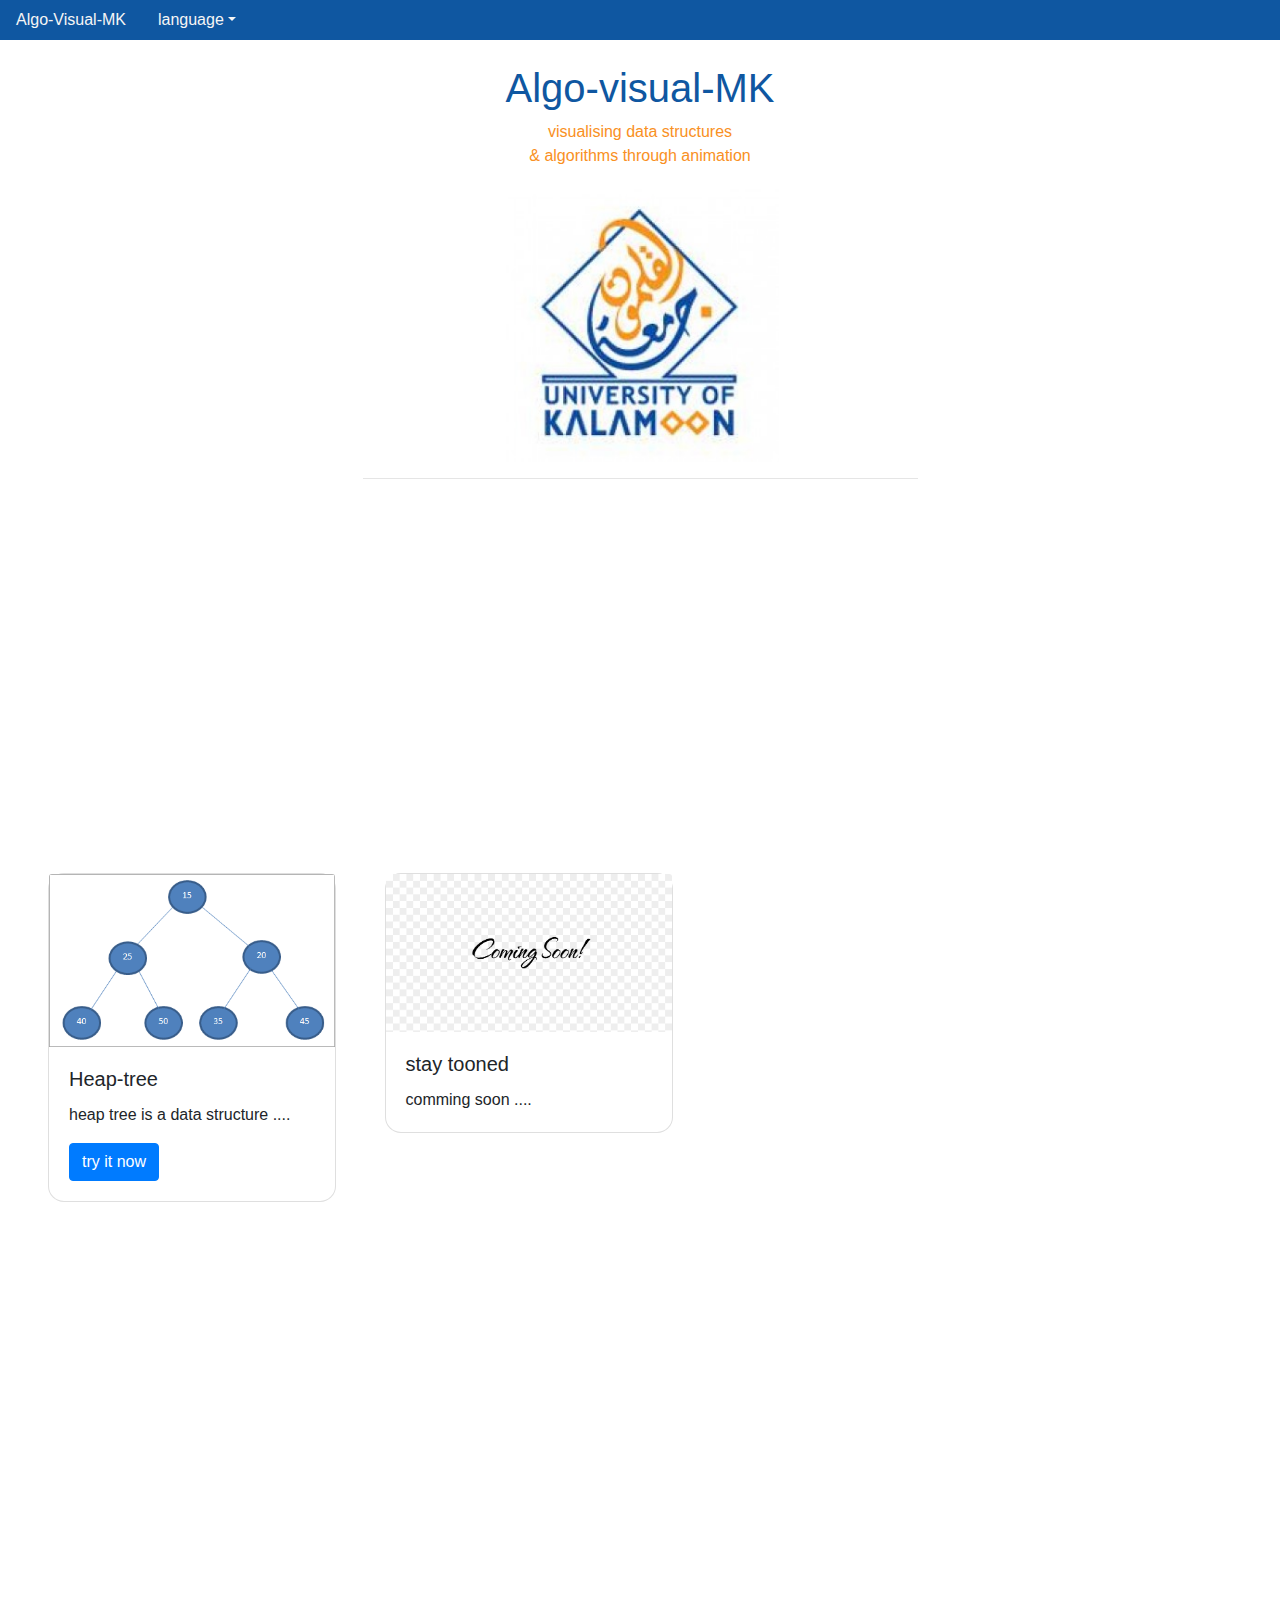
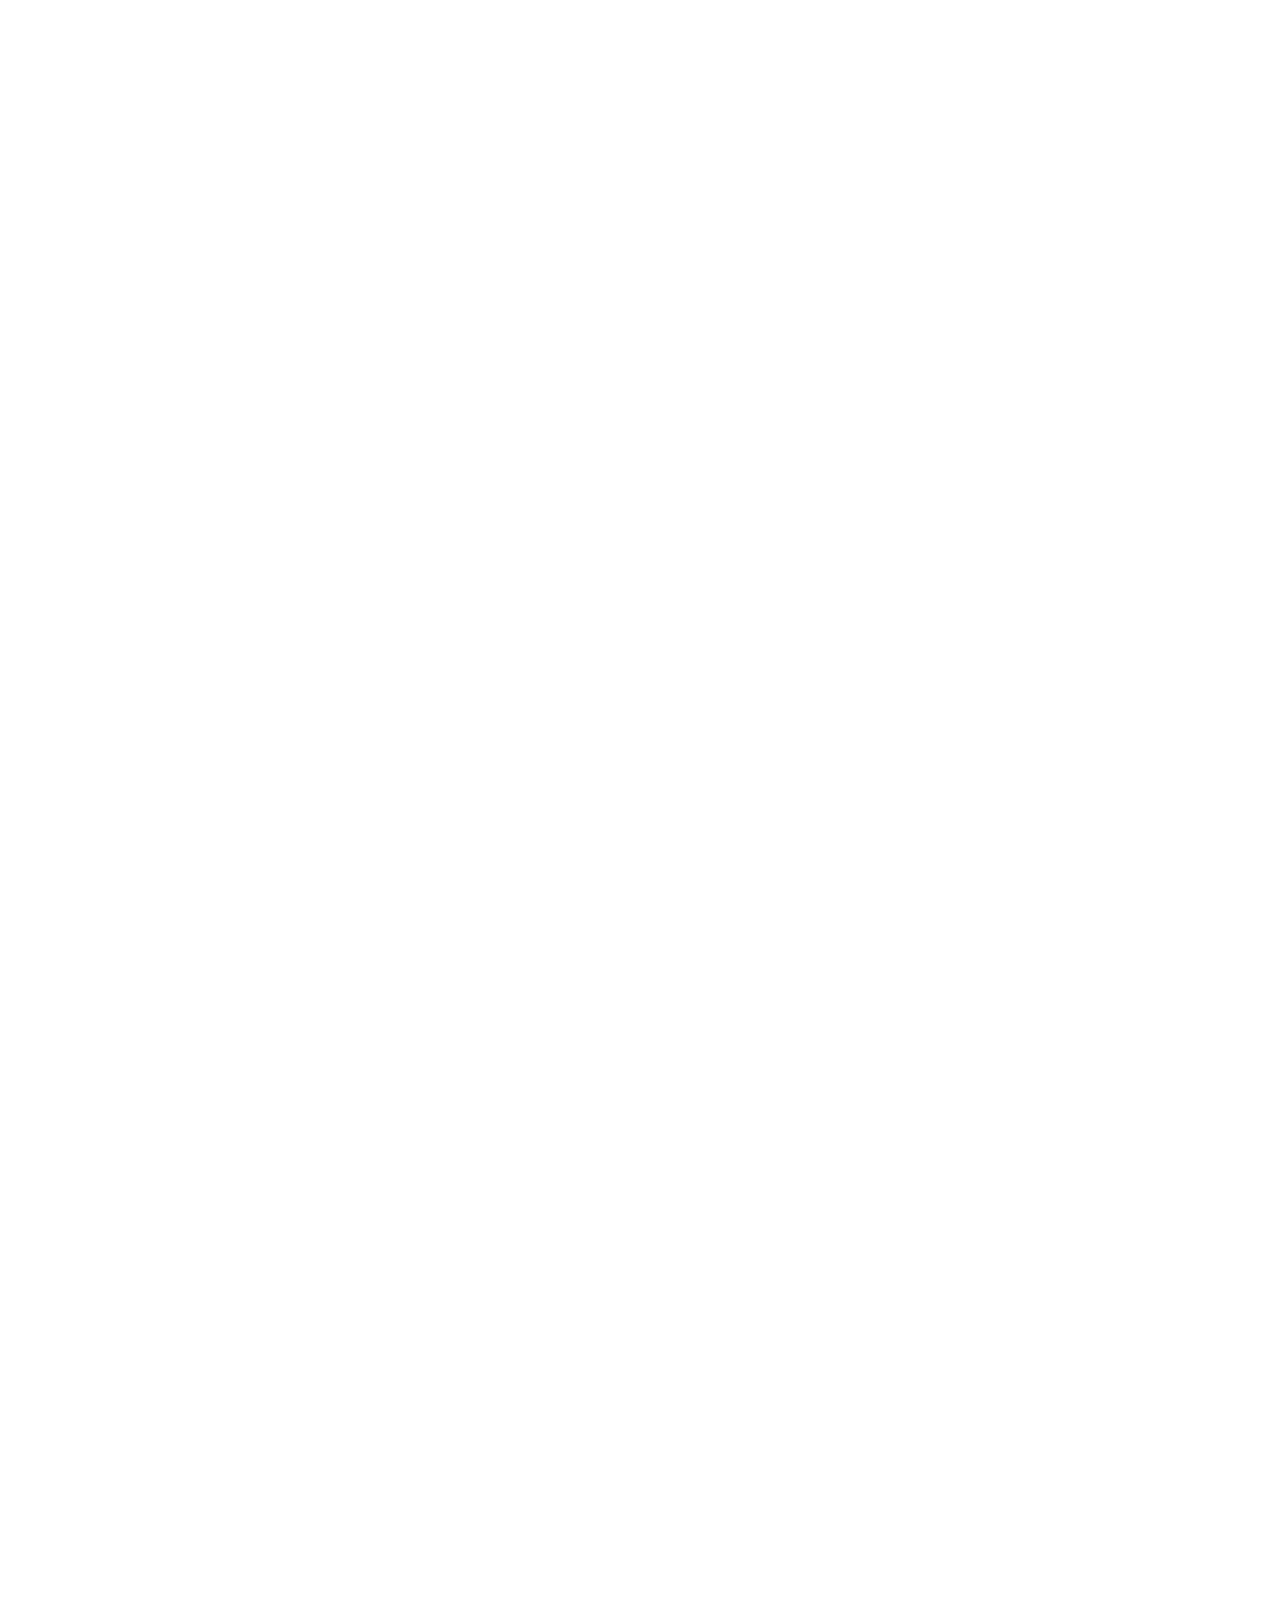
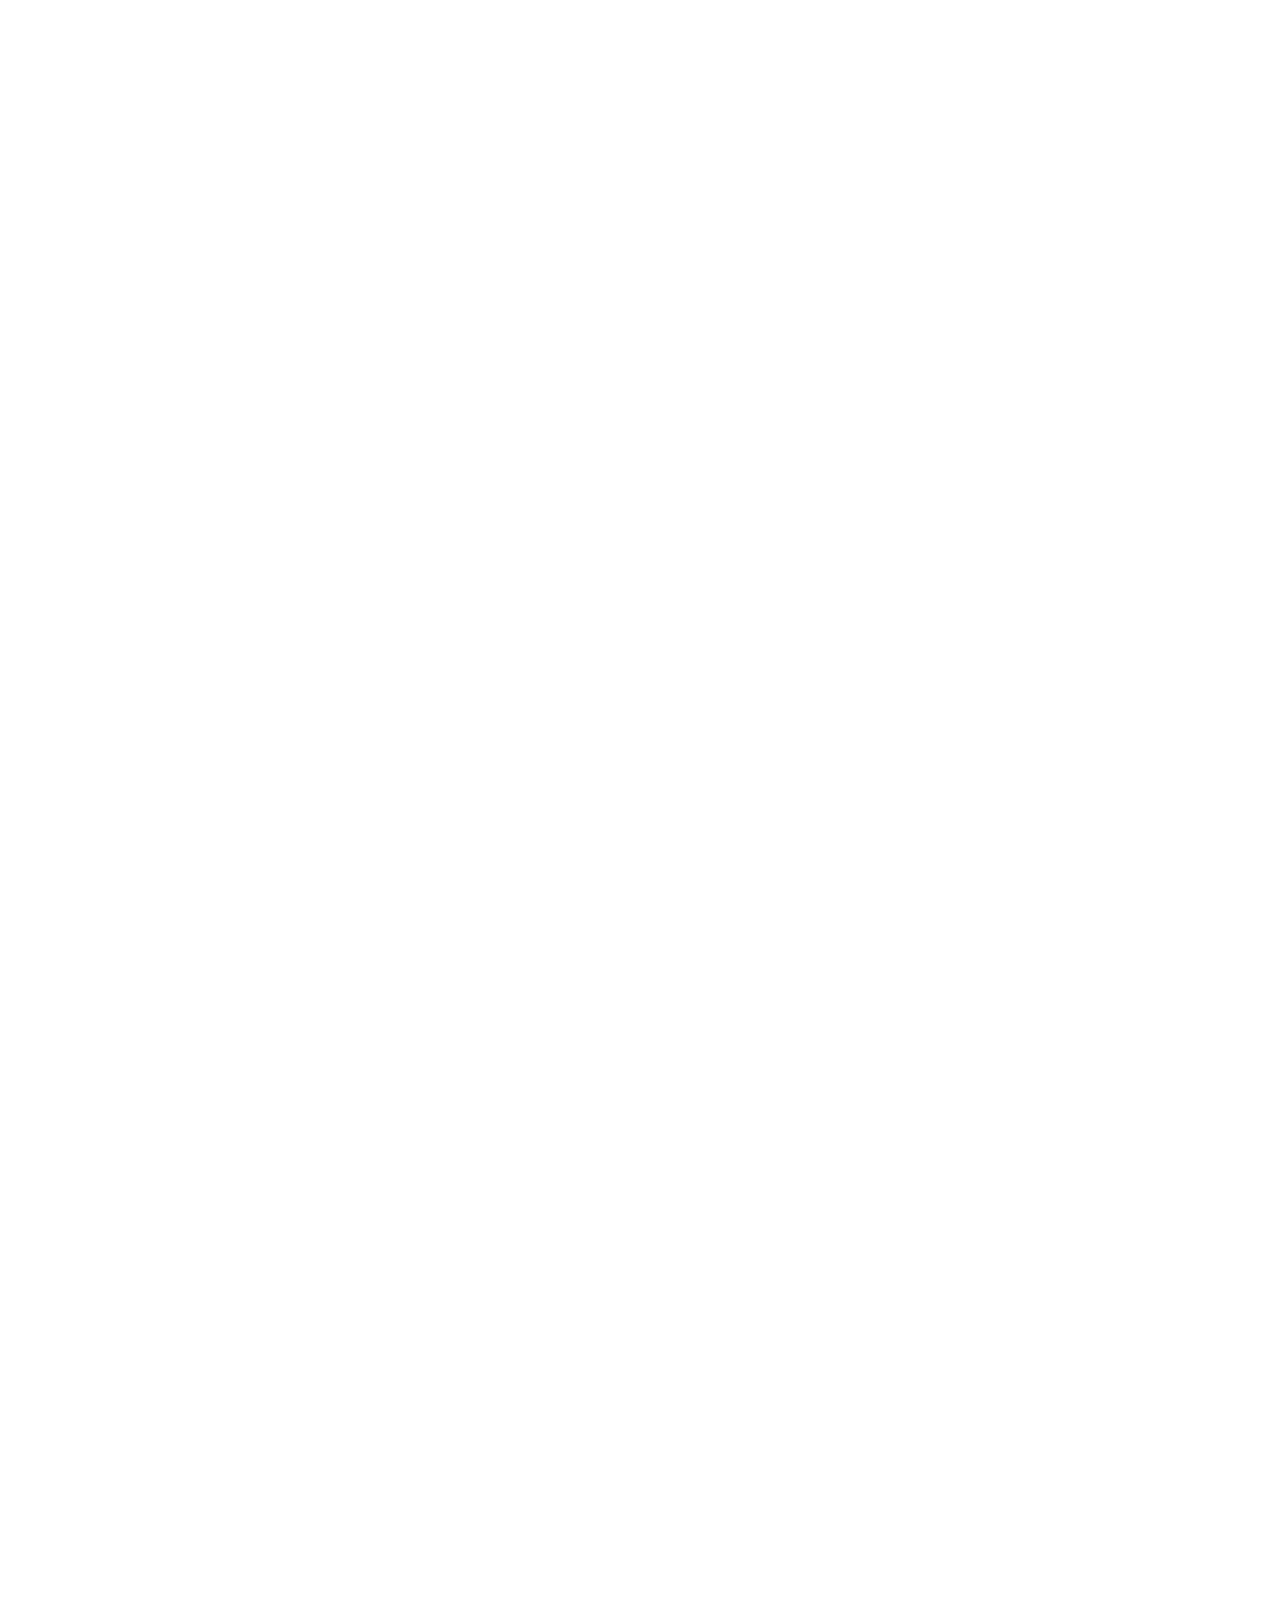
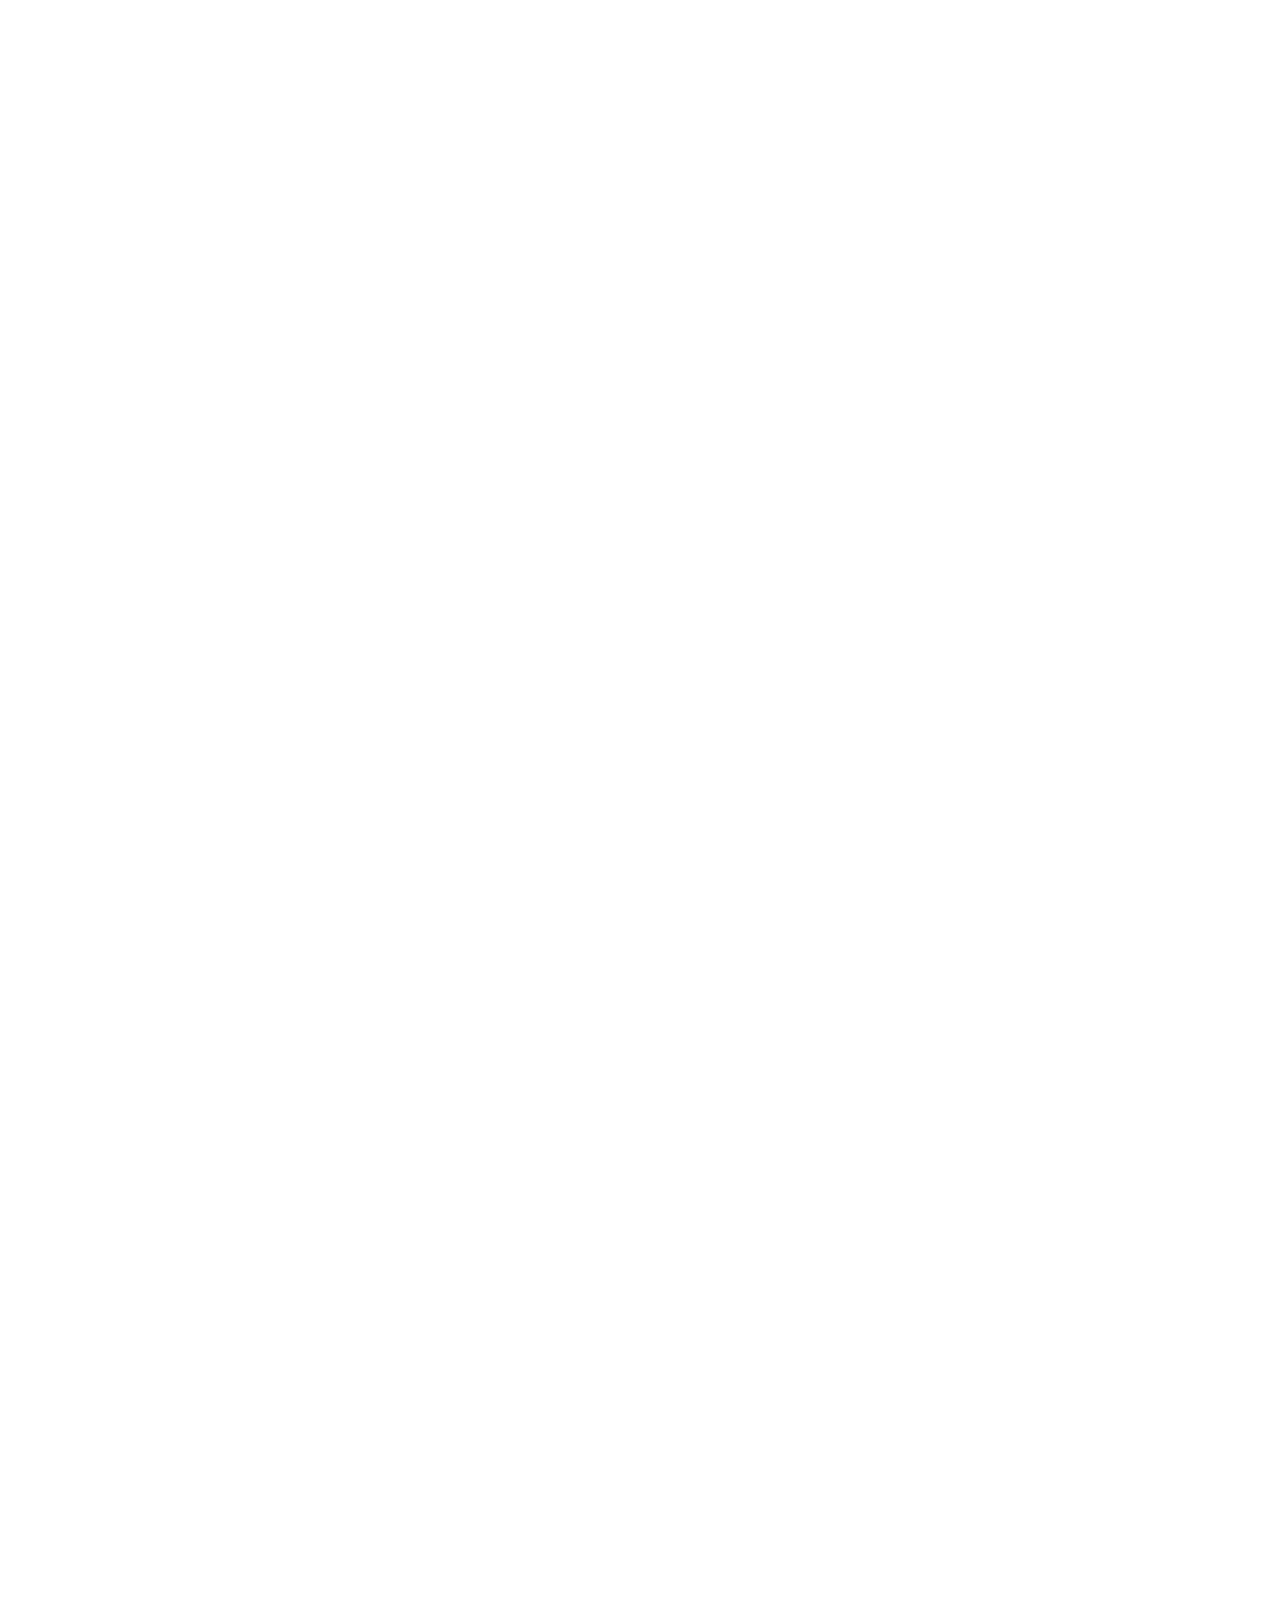
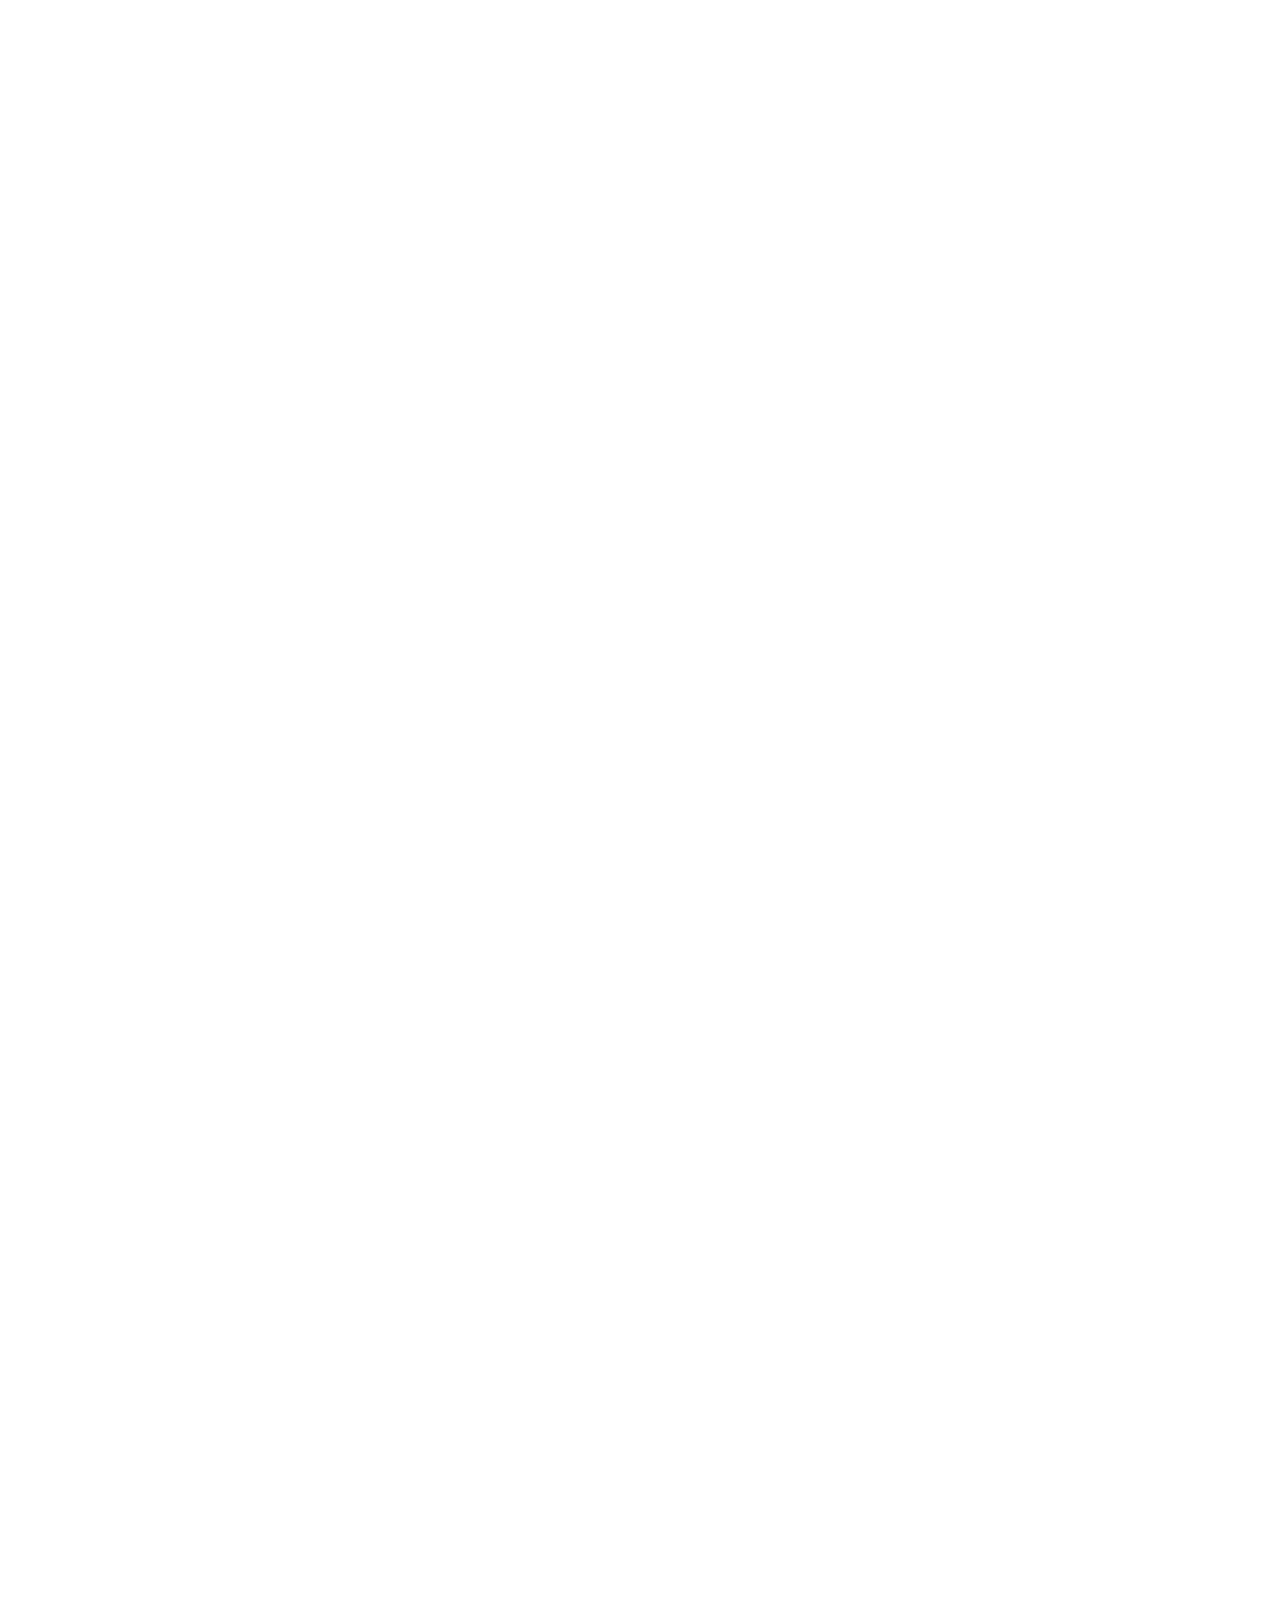
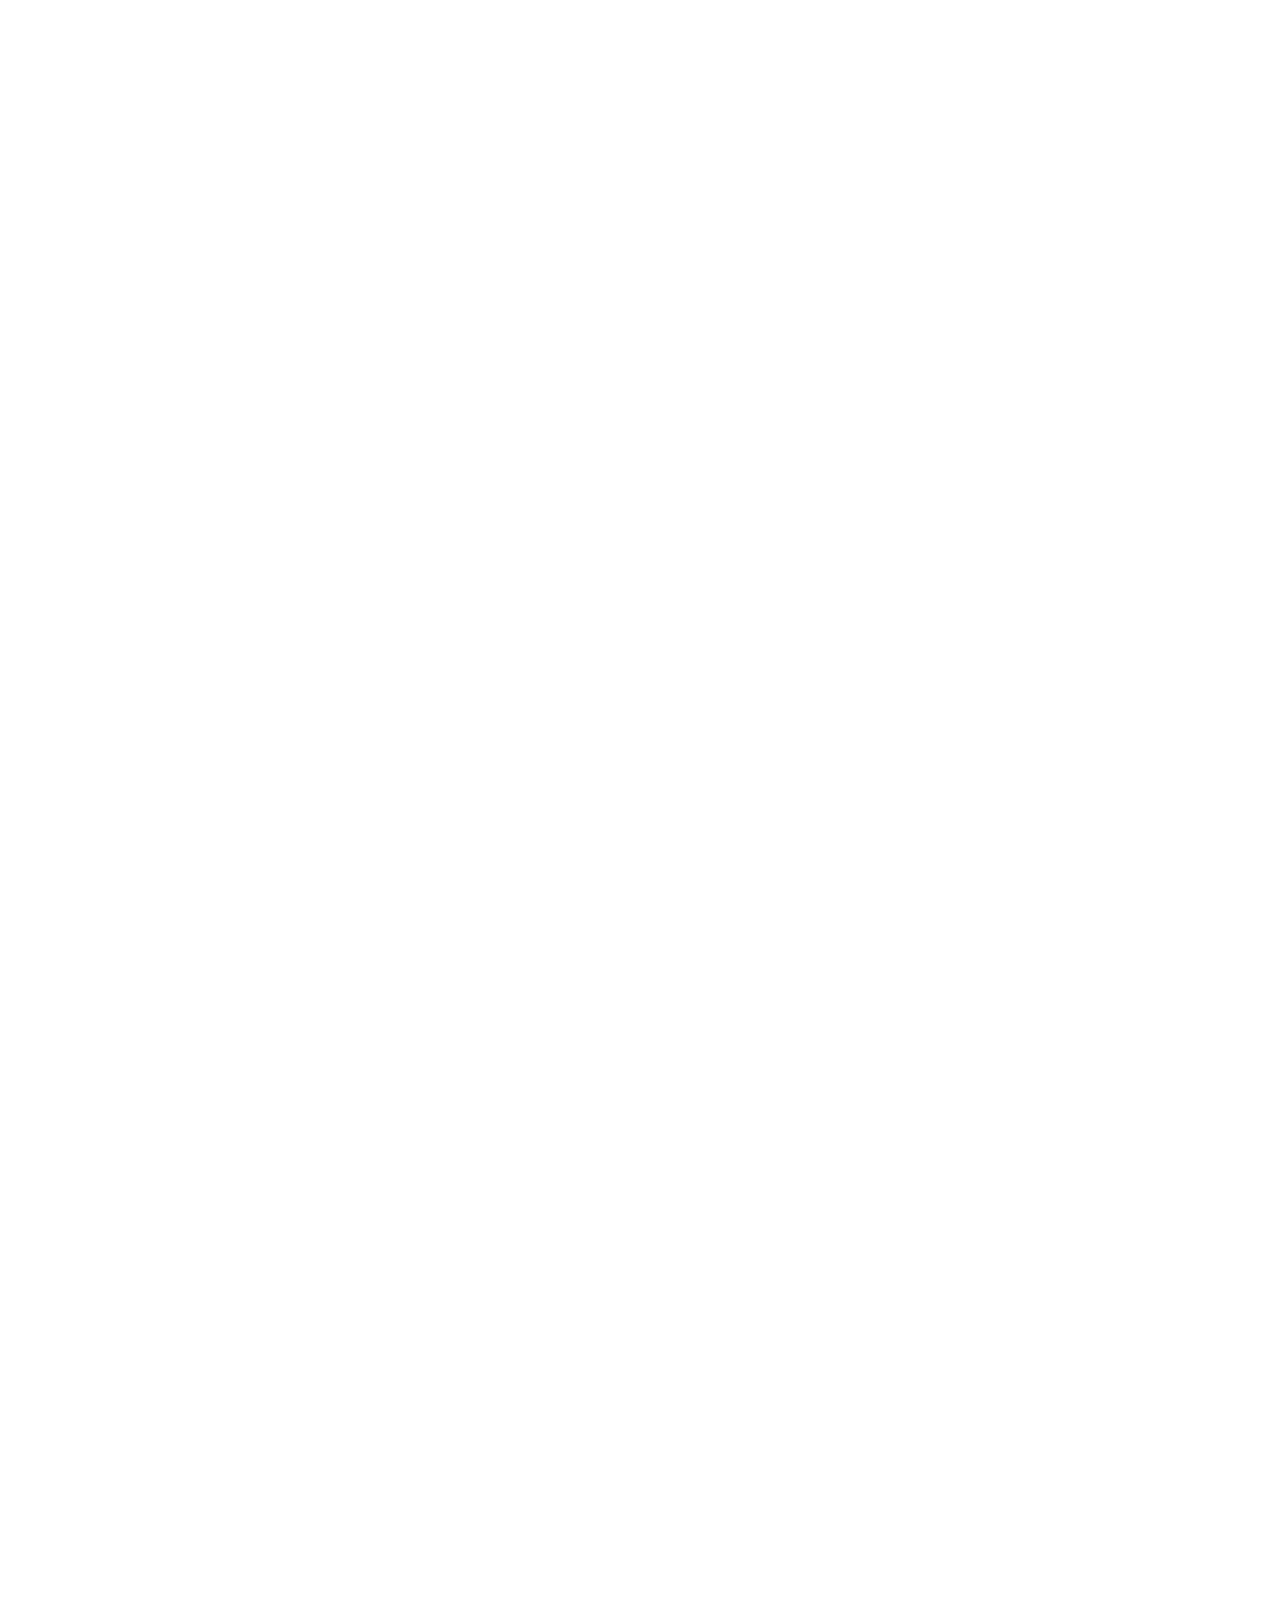
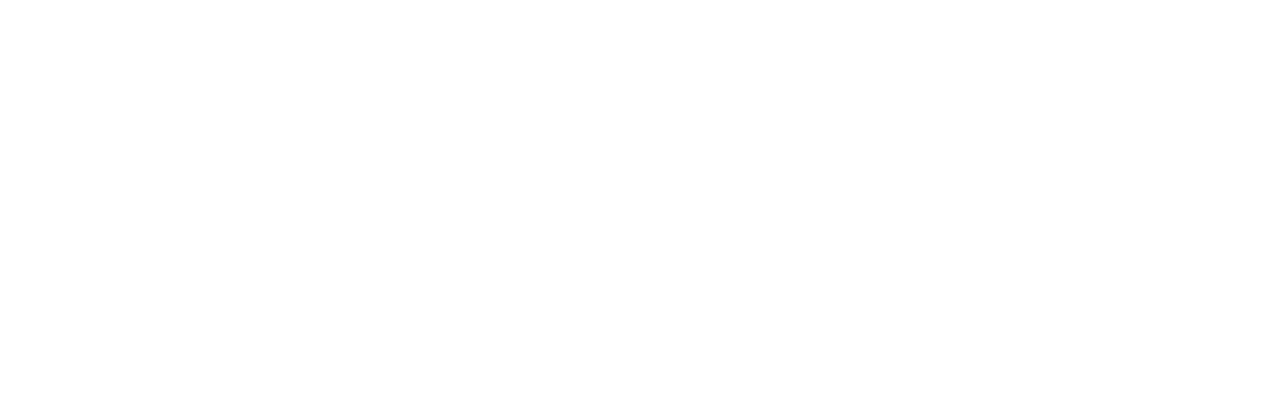
==== home-page.htm @ 386456e3 "home page with bootstrap." ====
<!DOCTYPE html>
<html lang="en">
    <head>
        <meta charset="UTF-8">
        <meta http-equiv="X-UA-Compatible" content="IE=edge">
        <meta name="viewport" content="width=device-width, initial-scale=1.0">
        <title>Document</title>
        <link rel="stylesheet" href="css/bootstrap.min.css" />
        <link rel="stylesheet" href="css/all.min.css" />
        <link rel="stylesheet" href="css/home-page.css" />
        <!--<script src="src/js/all.min.js"></script>
        <script src="src/js/bootstrap.bundle.min.js"></script>
        <script src="src/js/bootstrap.bundle.min.js.map"></script>-->
    </head>
    <body>
        <nav>
            <ul class="nav nav-pills">
                <li class="nav-item">
                    <a class="nav-link " aria-current="page"
                        href="home-page.htm">Algo-Visual-MK</a>
                </li>
                <li class="nav-item dropdown">
                    <a class="nav-link dropdown-toggle"
                        data-bs-toggle="dropdown"
                        href="#" role="button" aria-expanded="false">language</a>
                    <ul class="dropdown-menu">
                        <li><a class="dropdown-item" href="#">English</a></li>
                        <li><a class="dropdown-item" href="#">Arabic</a></li>
                    </ul>
                </li>

            </ul>
        </nav>
        <div class="head text-center mt-4 mb-2">
            <div class="container ">
                <h1 class="title ">
                    Algo-visual-MK
                </h1>
                <p>
                    visualising data structures<br>
                    & algorithms through animation
                </p>
                <img class="w-25"
                    src="assets/img/University_of_Kalamoon_logo.jpg"
                    alt="University of kalamoon logo">
                <hr class="w-50 ">
                <iframe width="560" height="315"
                    src="https://www.youtube.com/embed/Hkqwf9J_qJM"
                    title="YouTube video player" frameborder="0"
                    allow="accelerometer; autoplay; clipboard-write;
                    encrypted-media; gyroscope; picture-in-picture"
                    allowfullscreen></iframe>
            </div>
        </div>
        <div class="container-body p-5">
            <div class="row">
                <div class="col-3">
                    <div class="card card-1" style="width: 18rem;">
                        <img src="assets/img/heap-binary-tree.png"
                            class="card-img-top"
                            alt="heap-binary-tree">
                        <div class="card-body">
                            <h5 class="card-title">Heap-tree</h5>
                            <p class="card-text">heap tree is a data structure
                                ....</p>
                            <a href="index.htm" class="btn btn-primary">try it
                                now </a>
                        </div>
                    </div>
                </div>
                <div class="col-3 pl-5">
                    <div class="card card-1" style="width: 18rem;">
                        <img src="assets/img/coming-soon.png"
                            class="card-img-top"
                            alt="heap-binary-tree">
                        <div class="card-body">
                            <h5 class="card-title">stay tooned</h5>
                            <p class="card-text">comming soon
                                ....</p>
                        </div>
                    </div>
                </div>
            </div>
        </div>
    </body>
    <footer></footer>
</html>
---- css/home-page.css ----
body {

    height: 10000px;

}

nav {
    background-color: #0f57a1;
}

nav a {
    color: whitesmoke;
}

/*start head*/
.container {}

.container .title {
    color: #0f57a1;
}

.container p {
    color: #f99023;
}

.container hr {
    color: #0f57a1;
}

/*end head*/
.container-body {
    height: 300px;
    bottom: auto;
}

.card-1 {
    border-radius: 1rem;
}
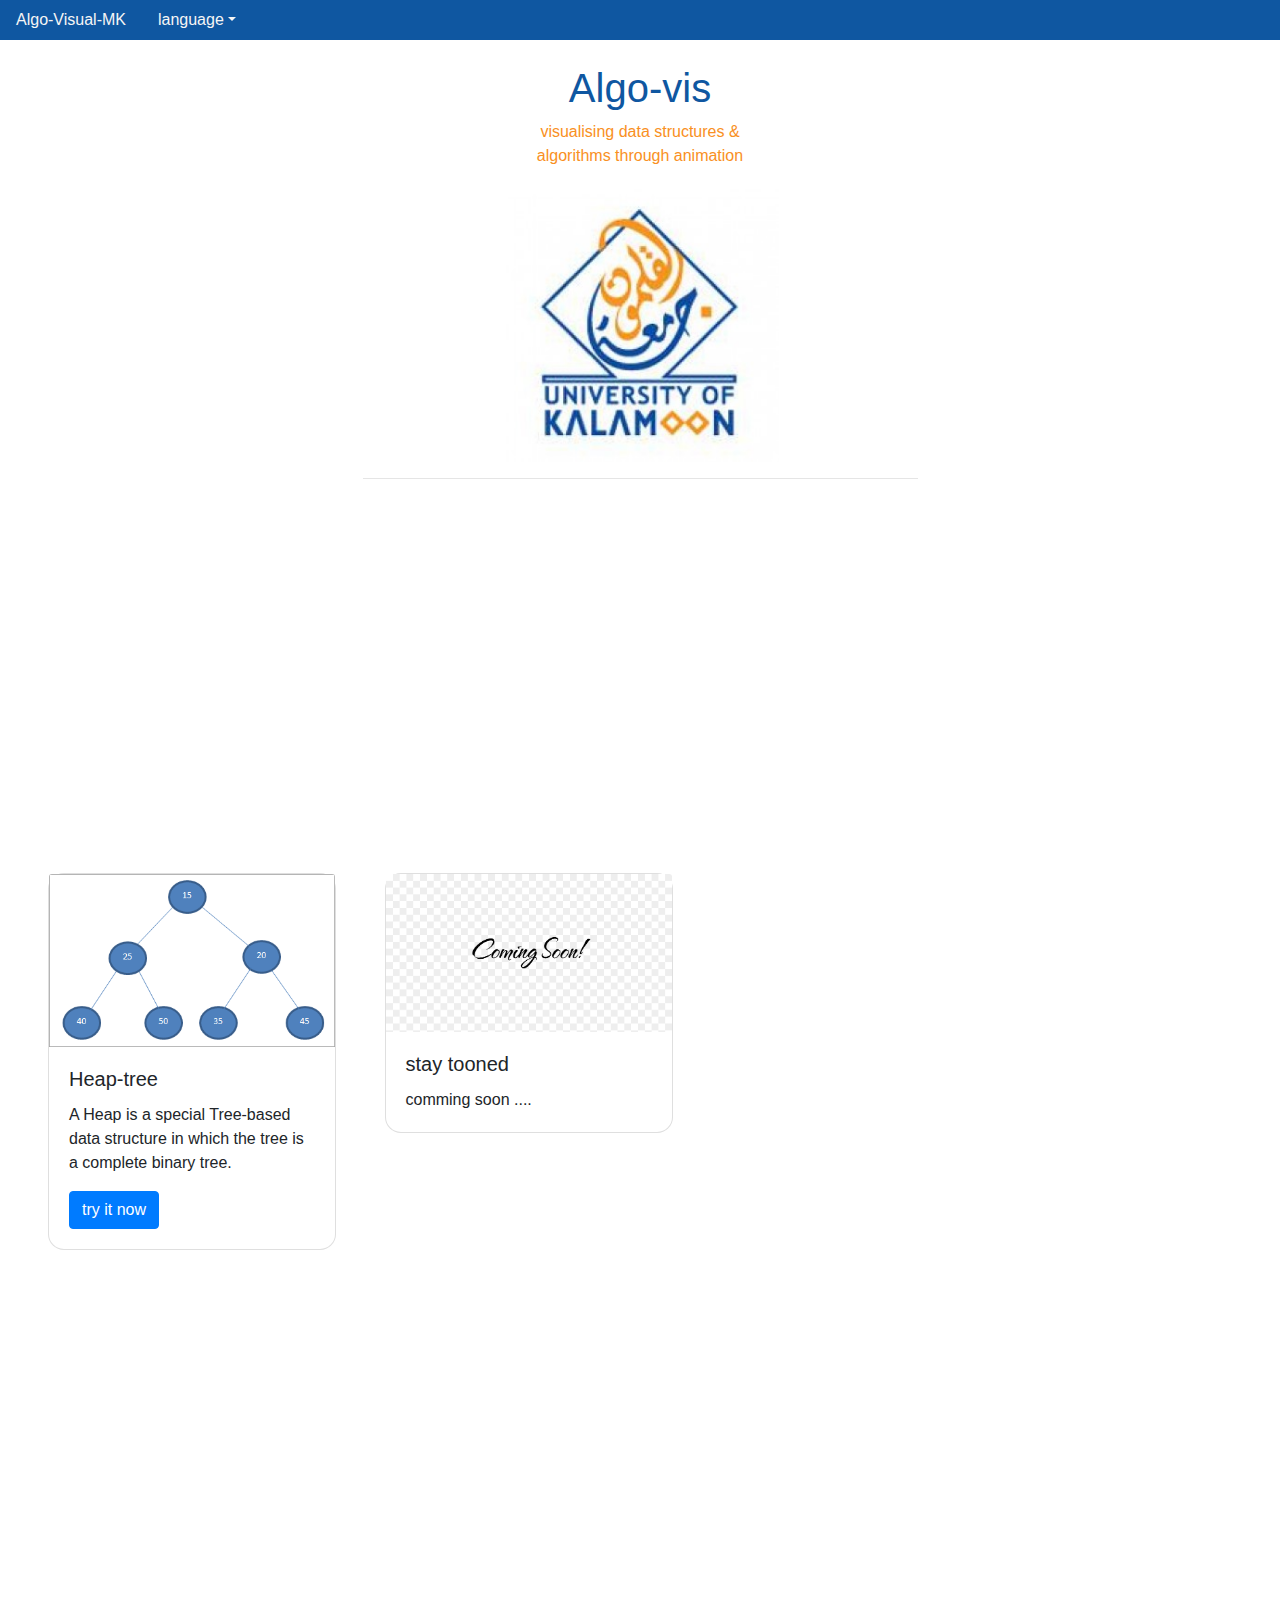
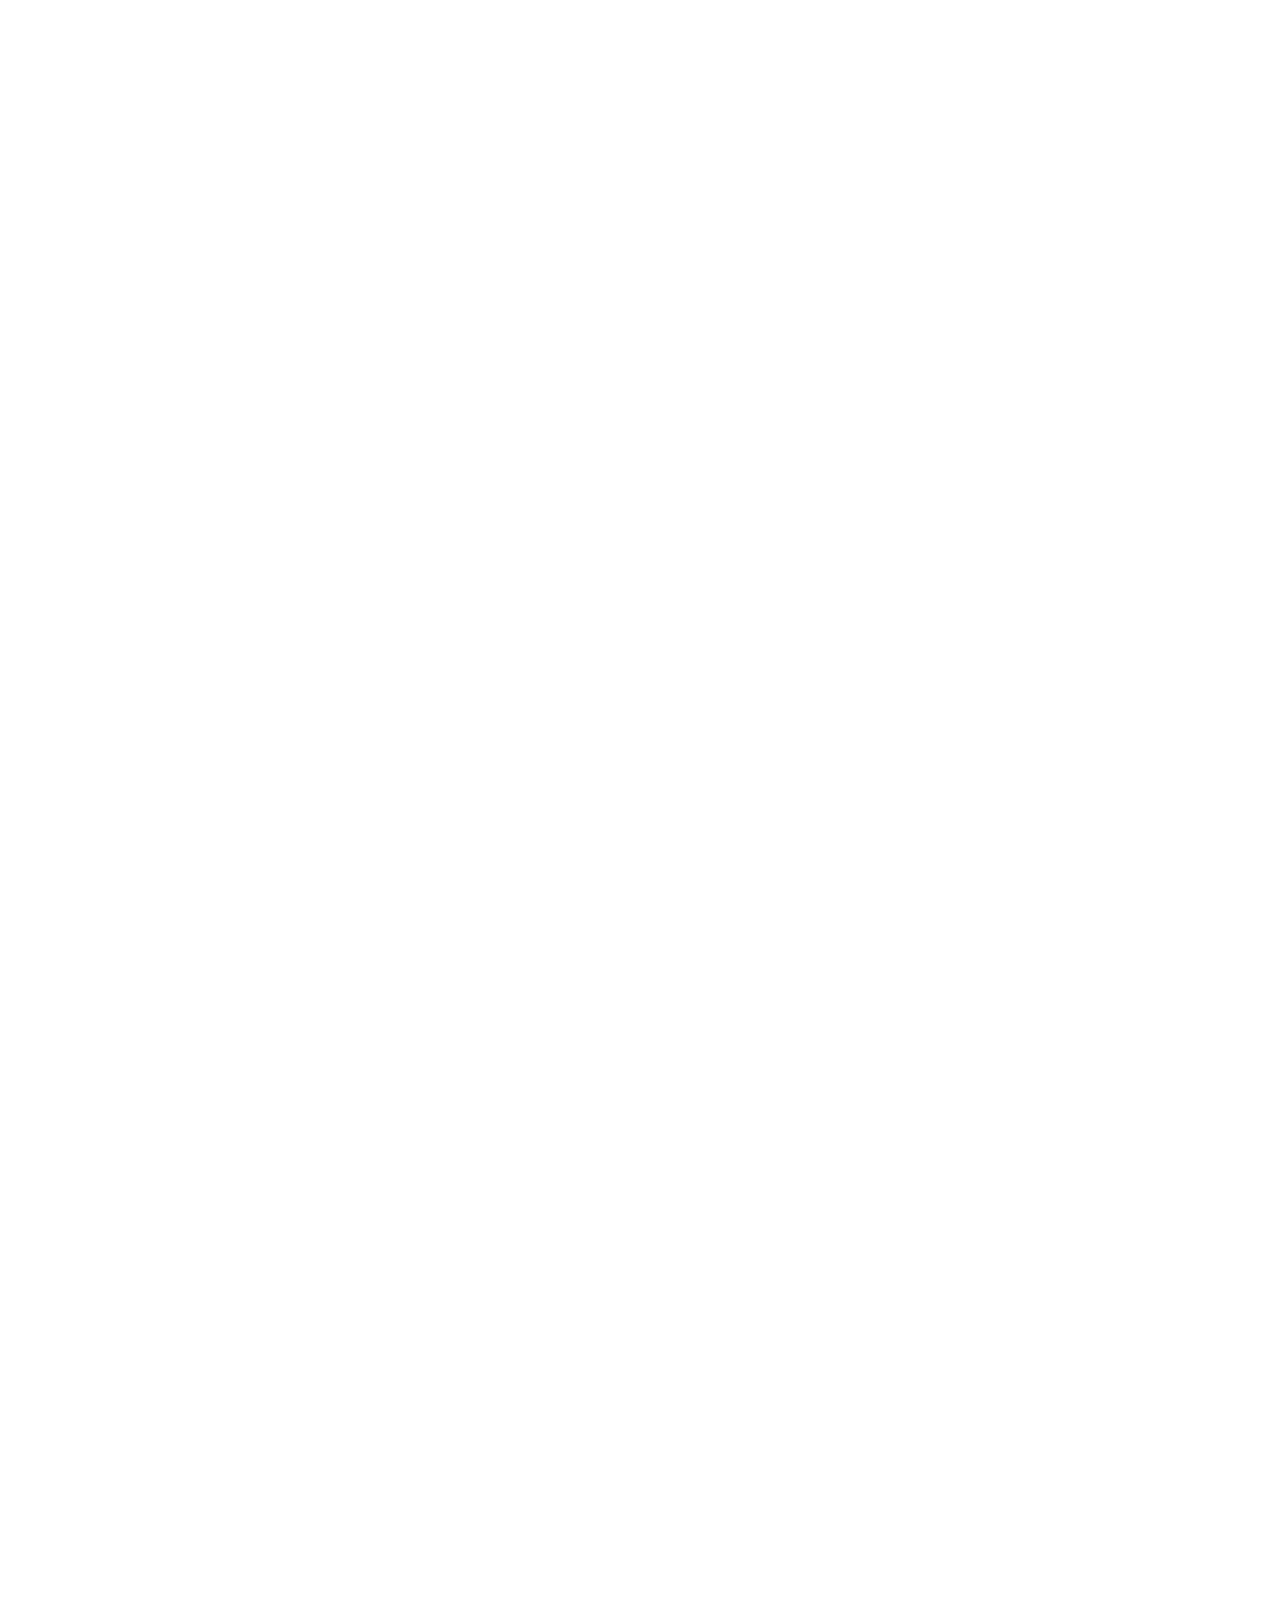
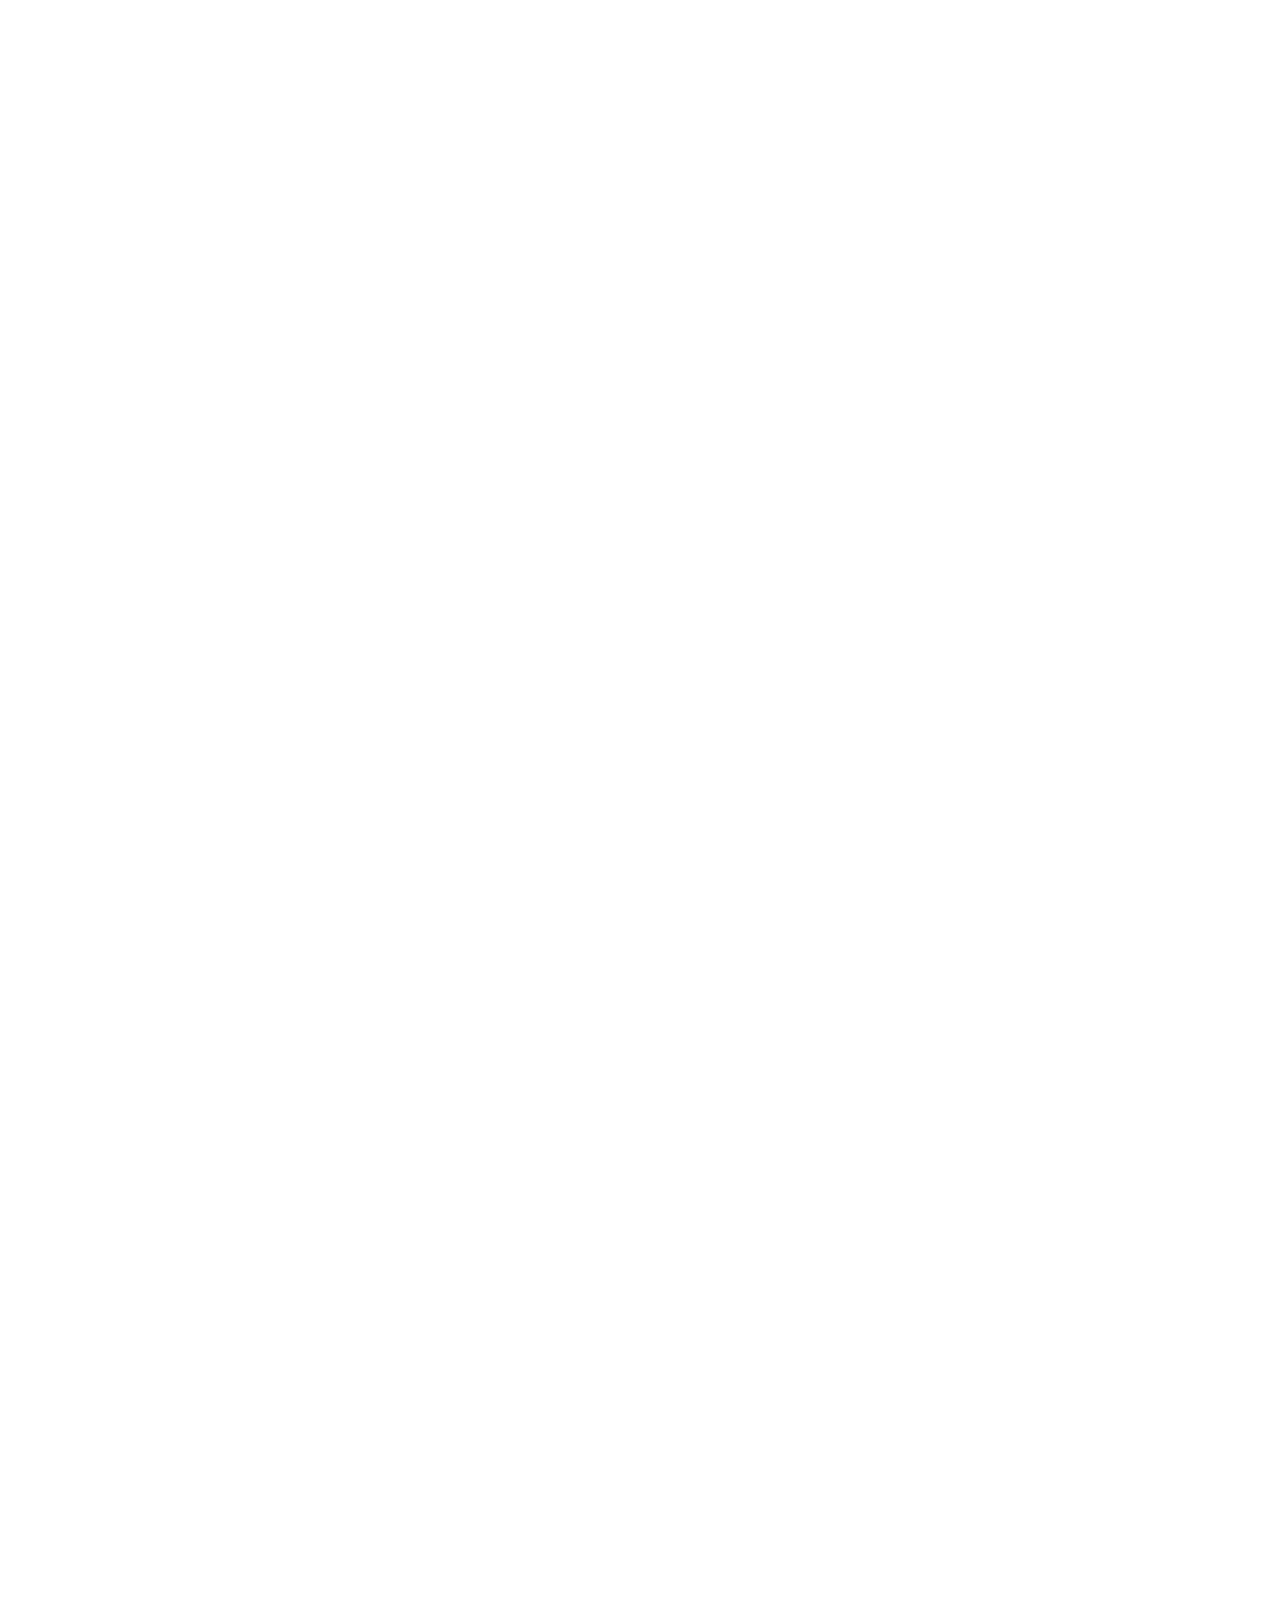
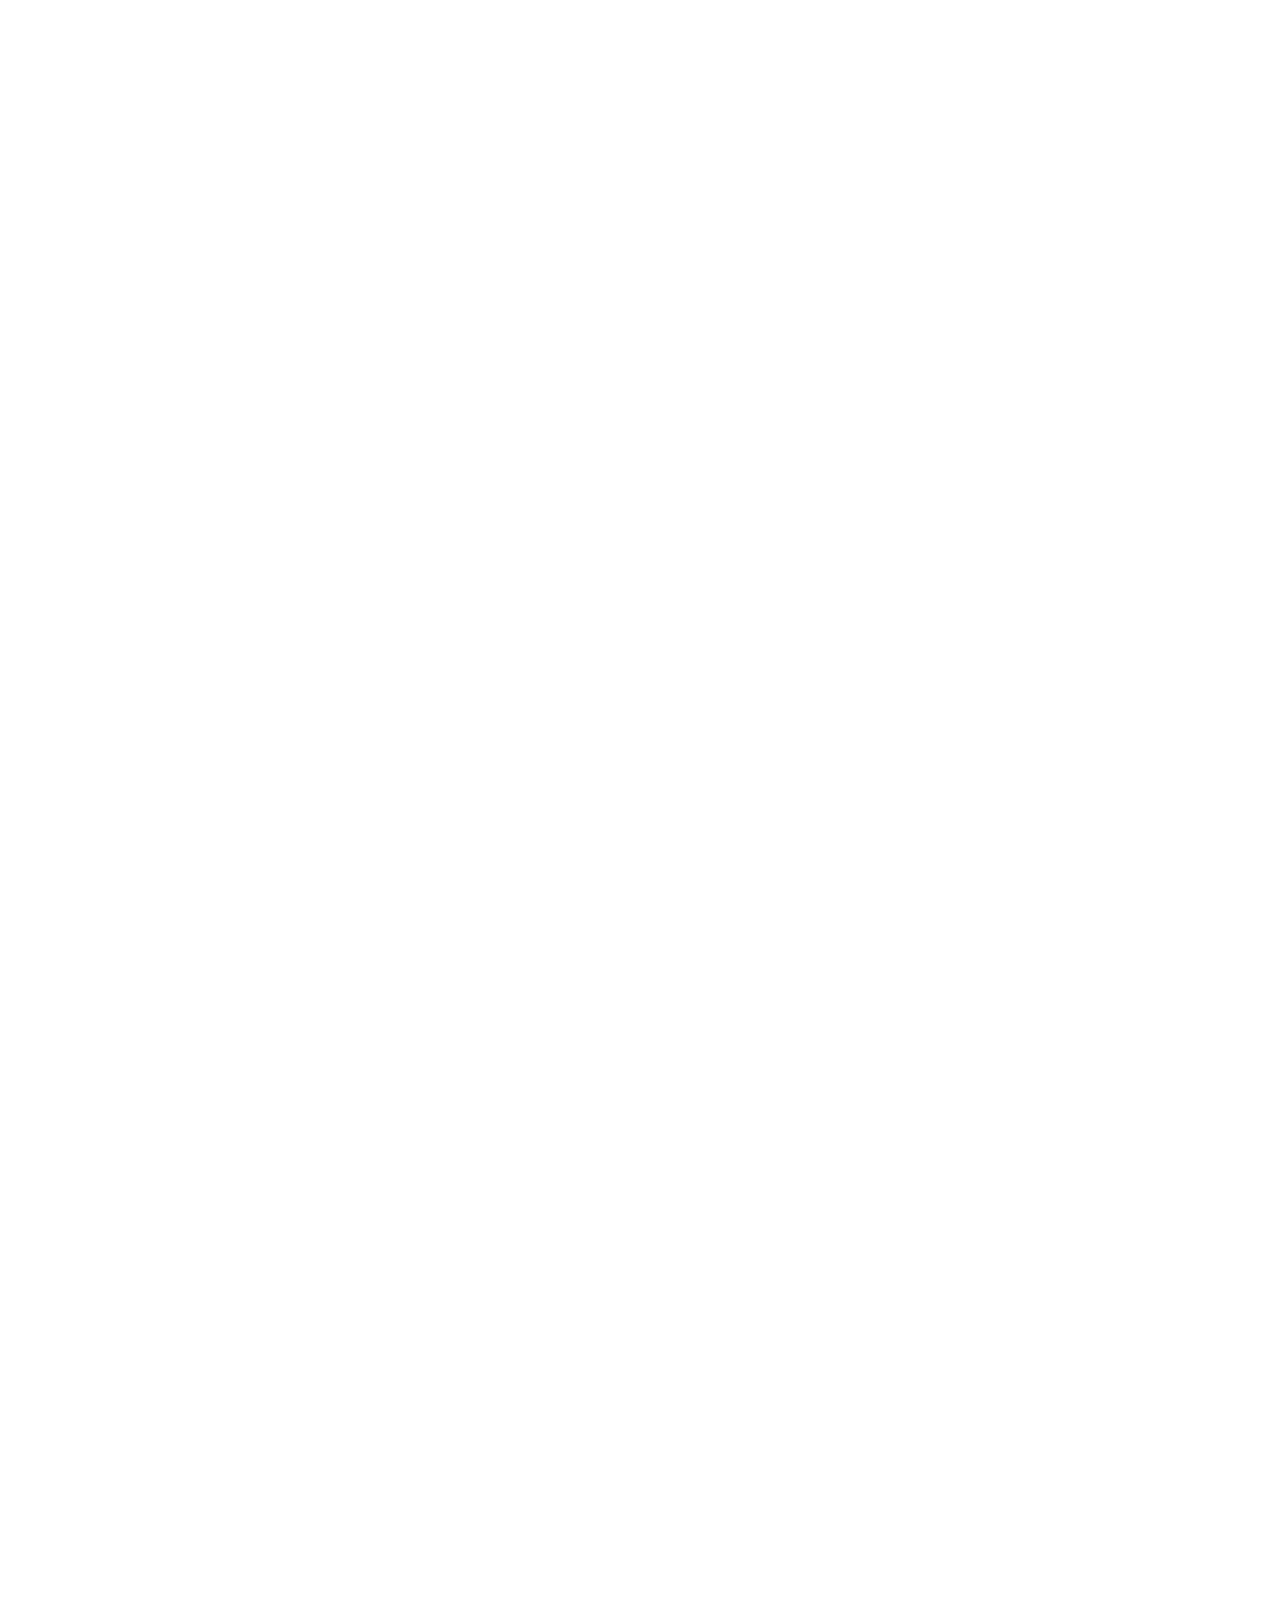
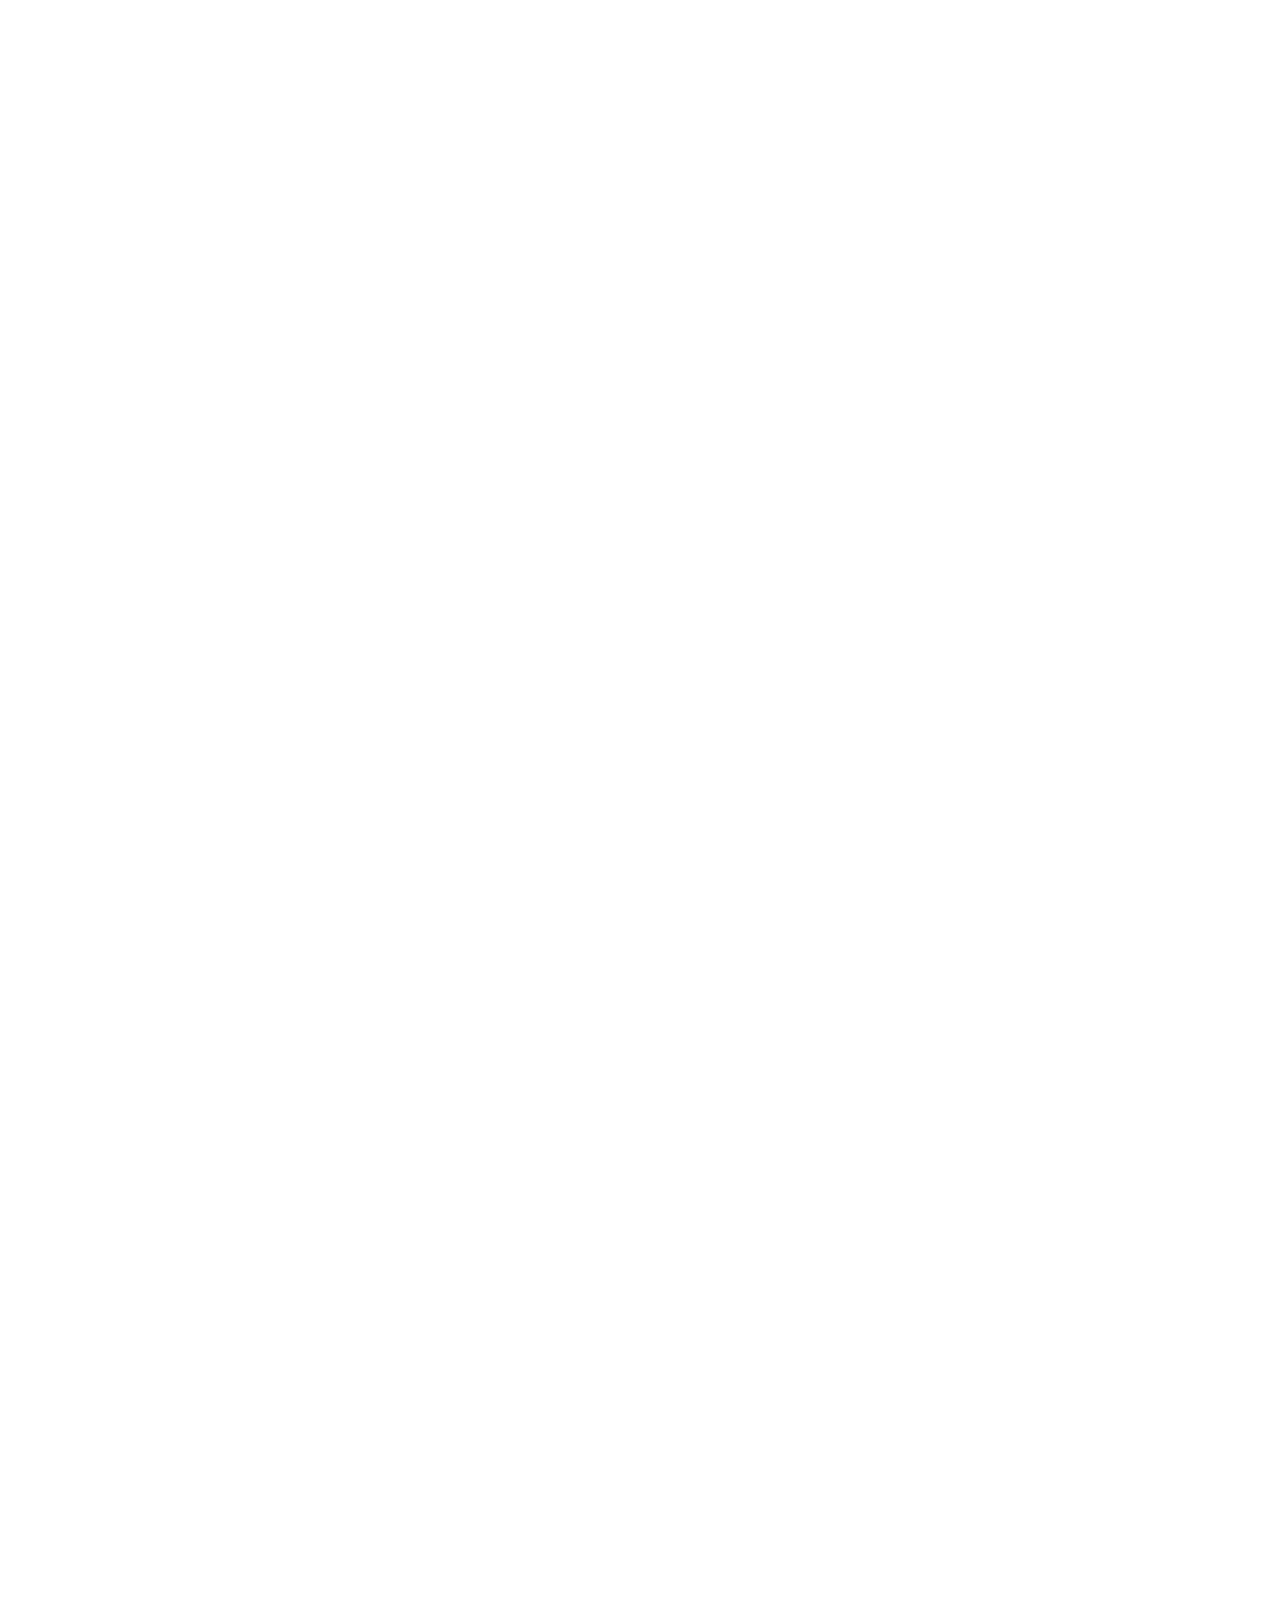
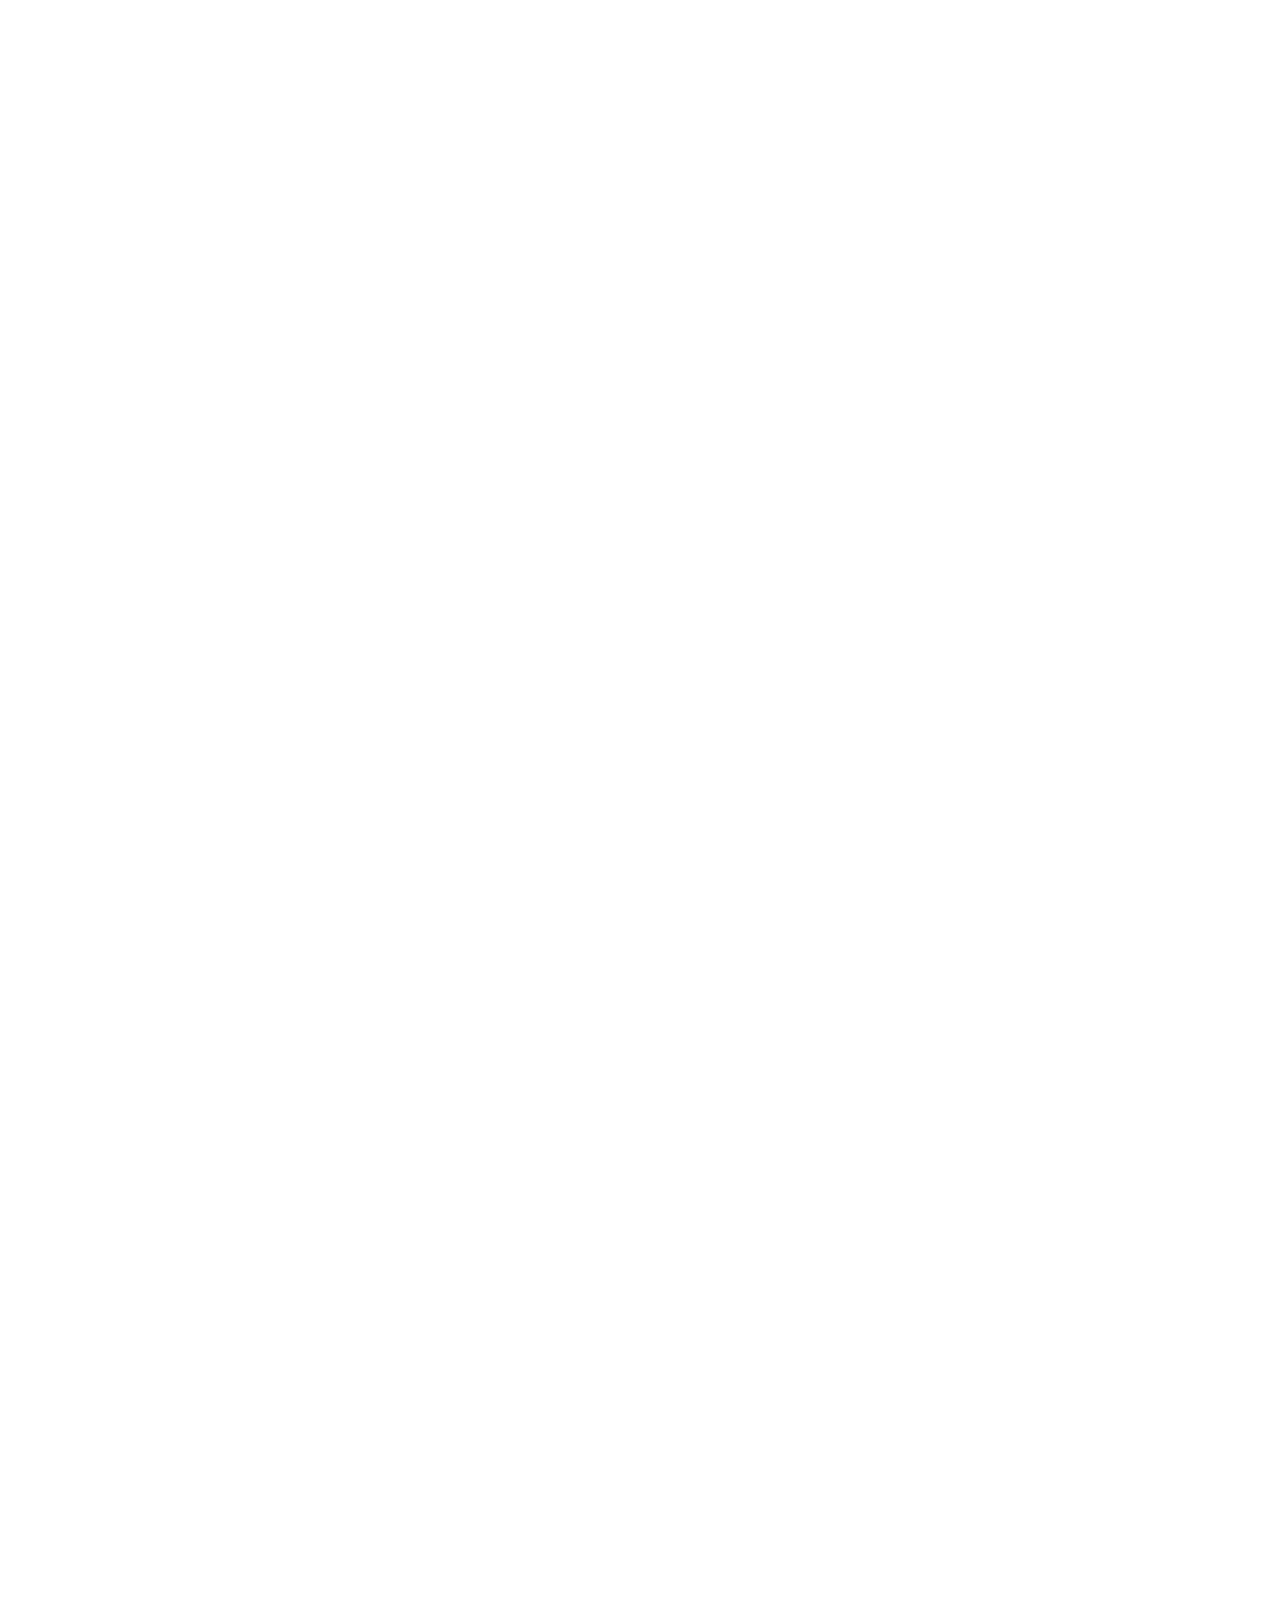
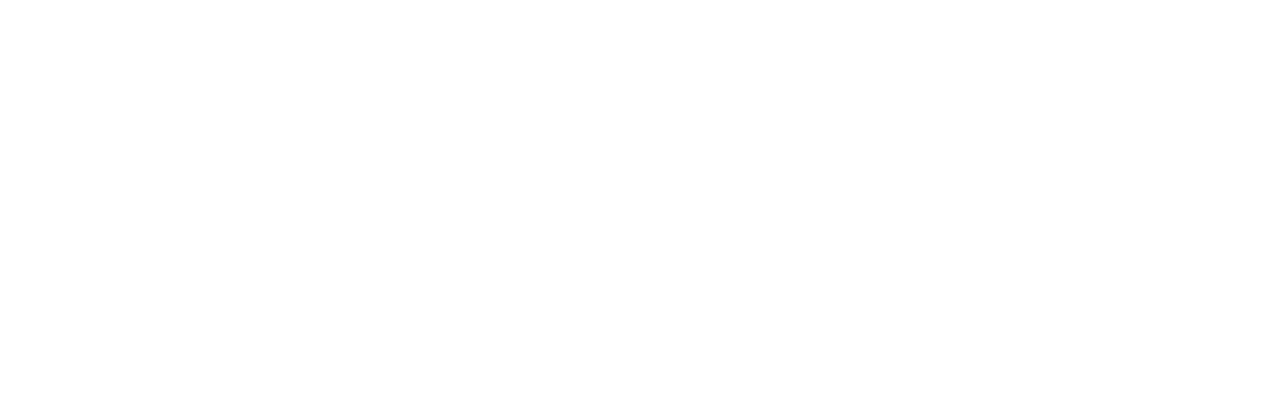
==== commit ccb2544a: "reclean the code and add the max heap." ====
--- a/home-page.htm
+++ b/home-page.htm
@@ -34,11 +34,11 @@
         <div class="head text-center mt-4 mb-2">
             <div class="container ">
                 <h1 class="title ">
-                    Algo-visual-MK
+                    Algo-vis
                 </h1>
                 <p>
-                    visualising data structures<br>
-                    & algorithms through animation
+                    visualising data structures
+                    &<br> algorithms through animation
                 </p>
                 <img class="w-25"
                     src="assets/img/University_of_Kalamoon_logo.jpg"
@@ -53,6 +53,7 @@
             </div>
         </div>
         <div class="container-body p-5">
+
             <div class="row">
                 <div class="col-3">
                     <div class="card card-1" style="width: 18rem;">
@@ -61,8 +62,10 @@
                             alt="heap-binary-tree">
                         <div class="card-body">
                             <h5 class="card-title">Heap-tree</h5>
-                            <p class="card-text">heap tree is a data structure
-                                ....</p>
+                            <p class="card-text">A Heap is a special Tree-based
+                                data structure in
+                                which the tree
+                                is a complete binary tree.</p>
                             <a href="index.htm" class="btn btn-primary">try it
                                 now </a>
                         </div>
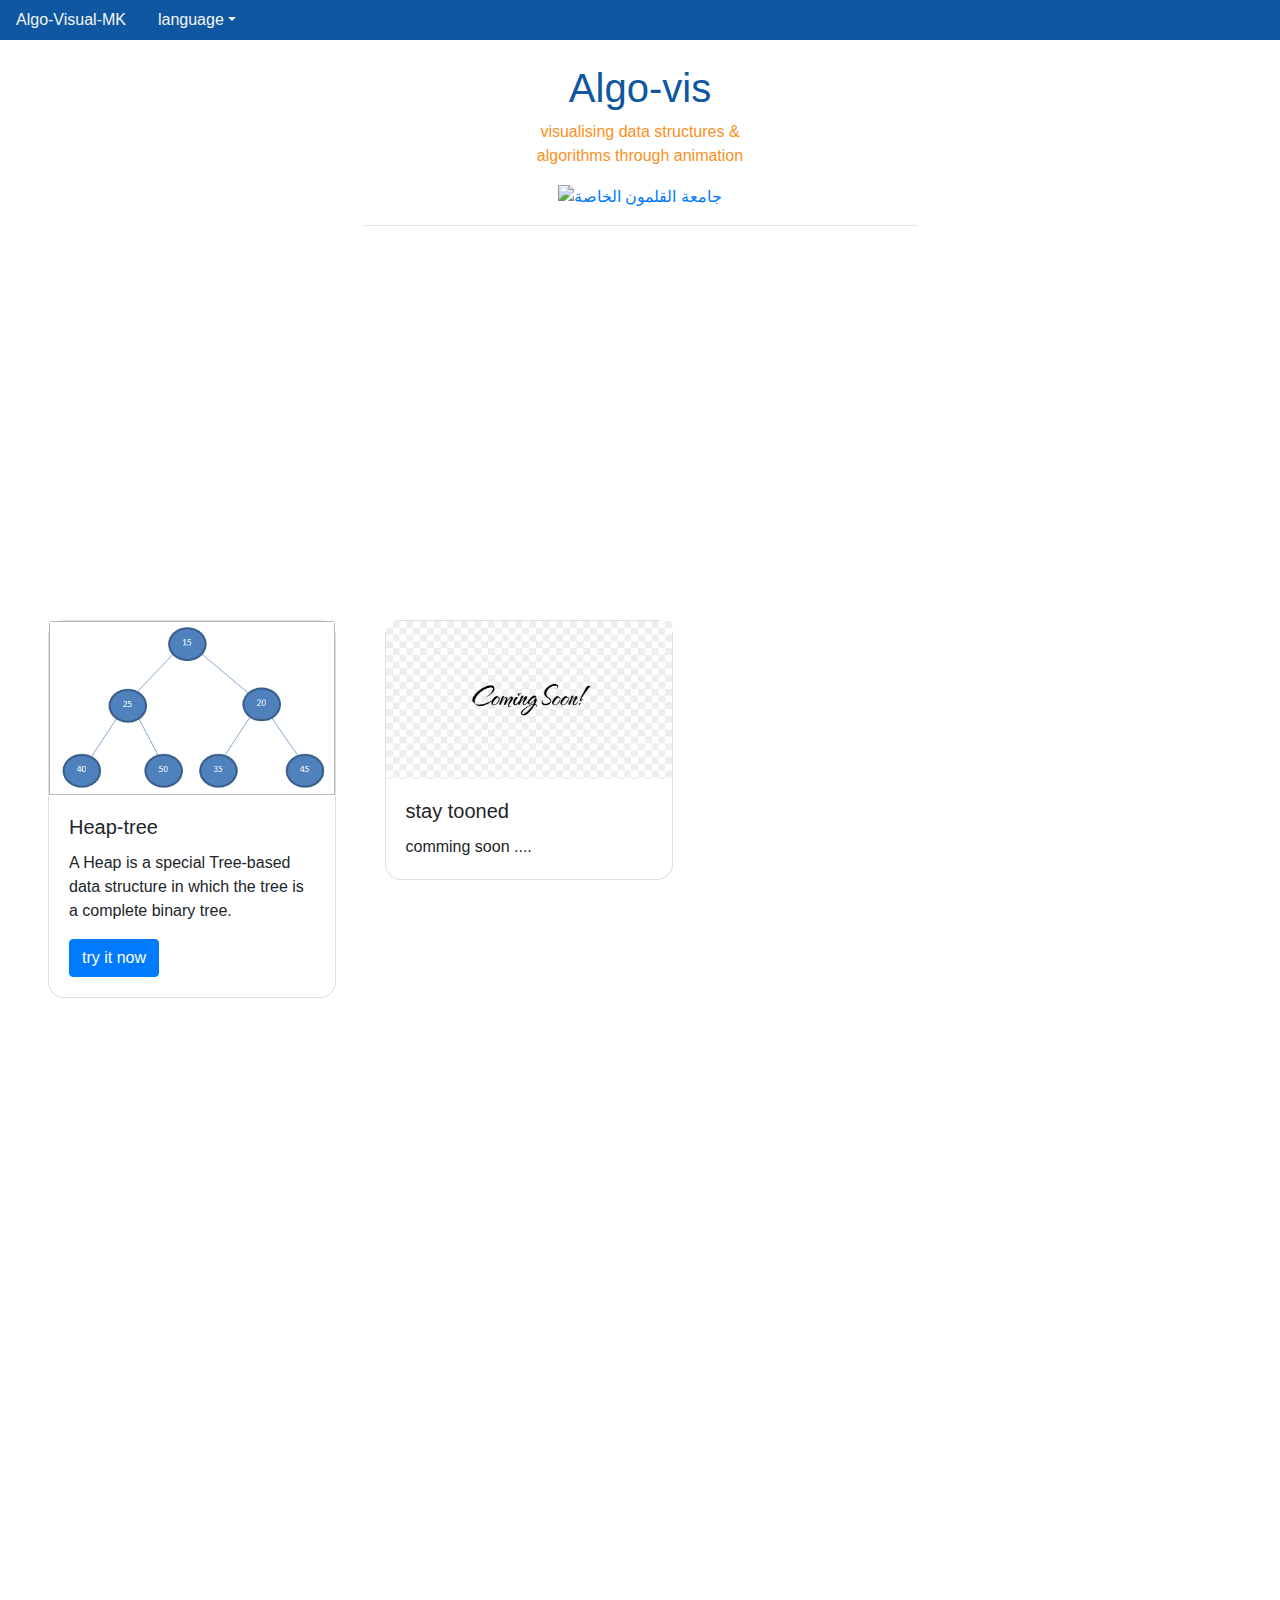
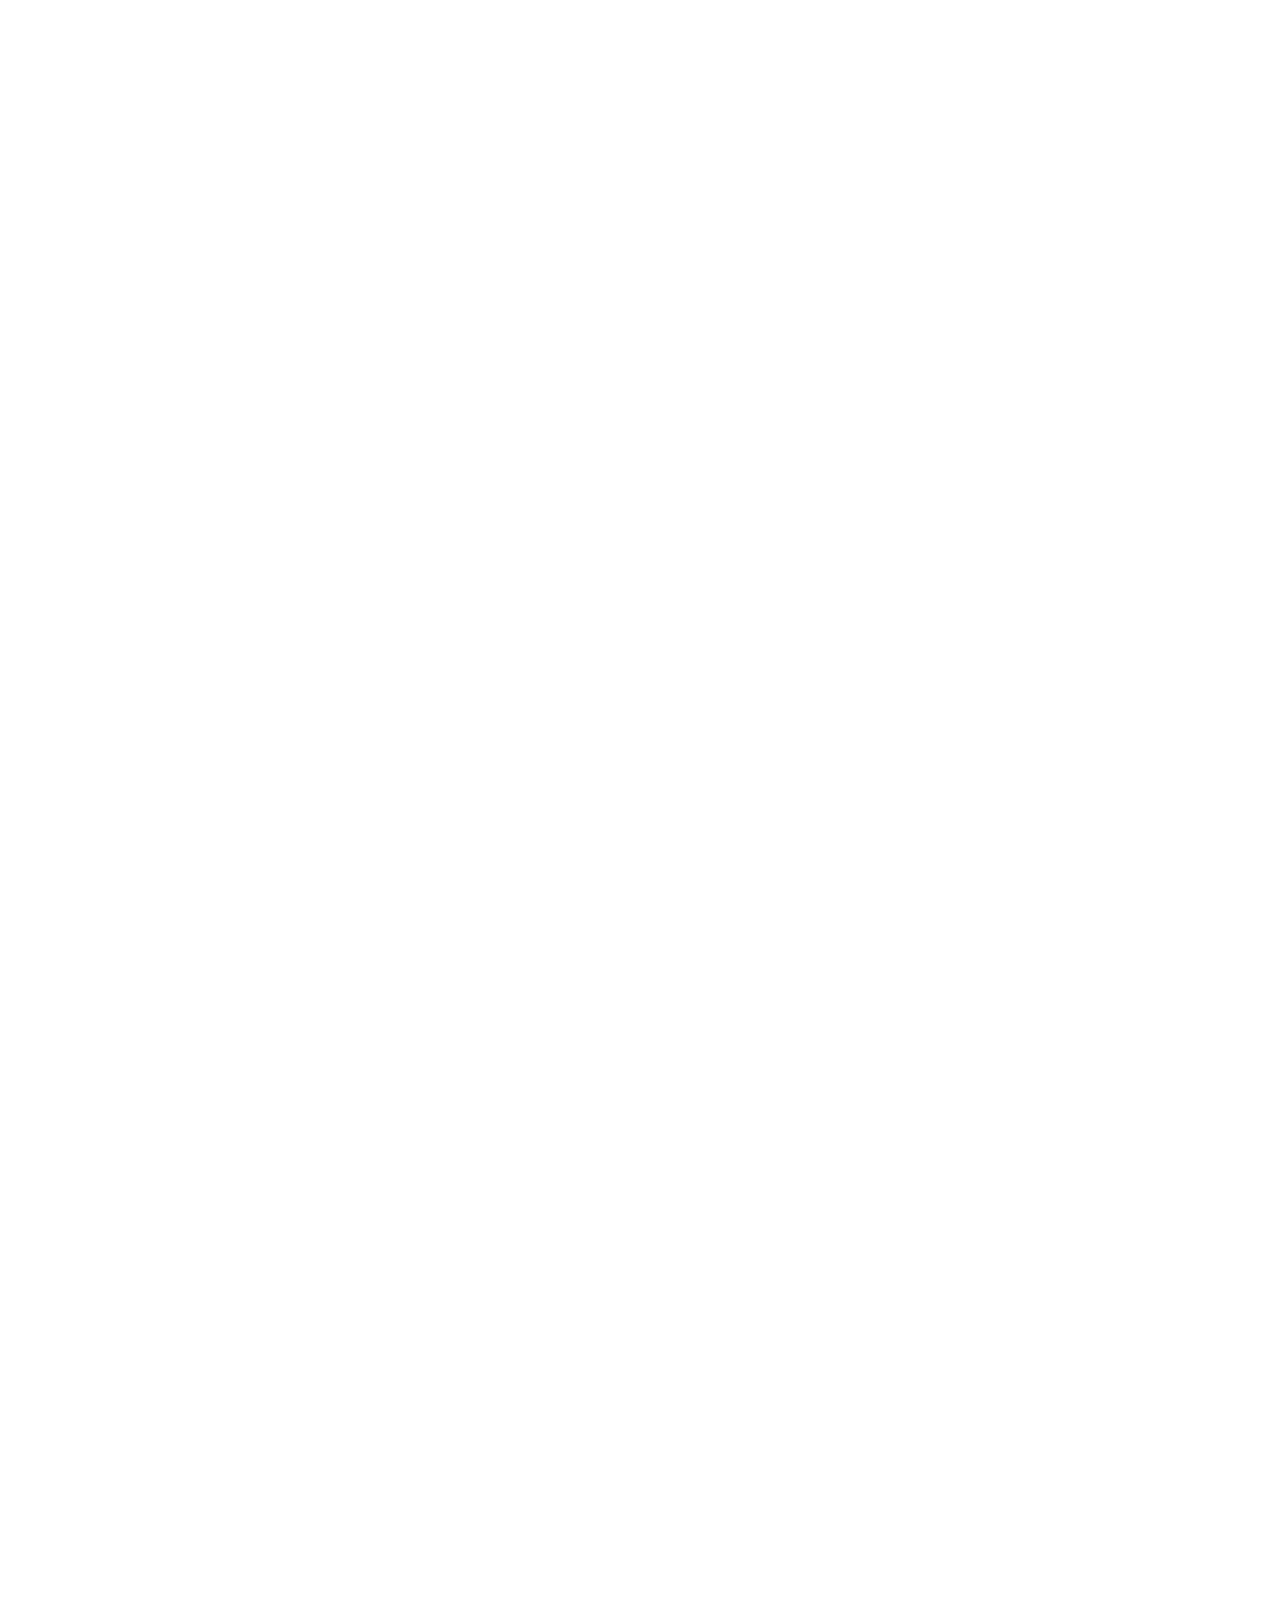
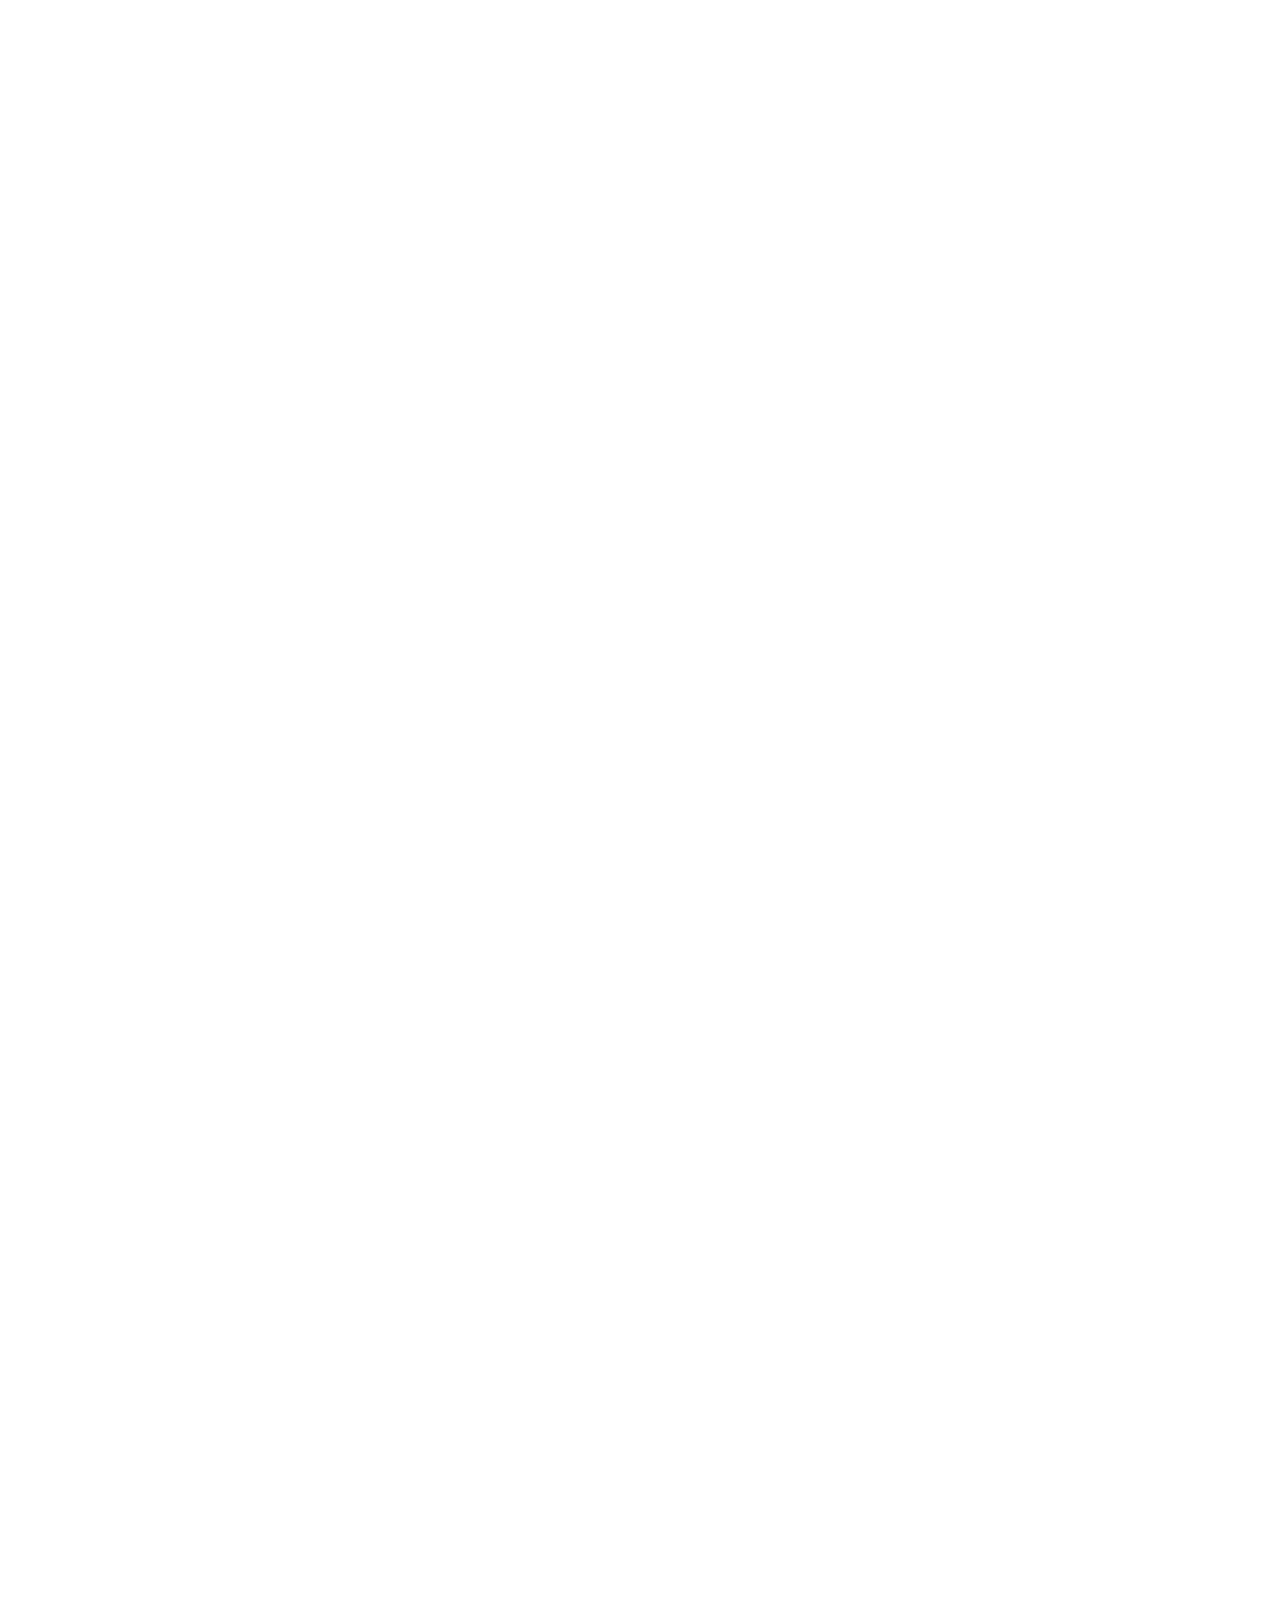
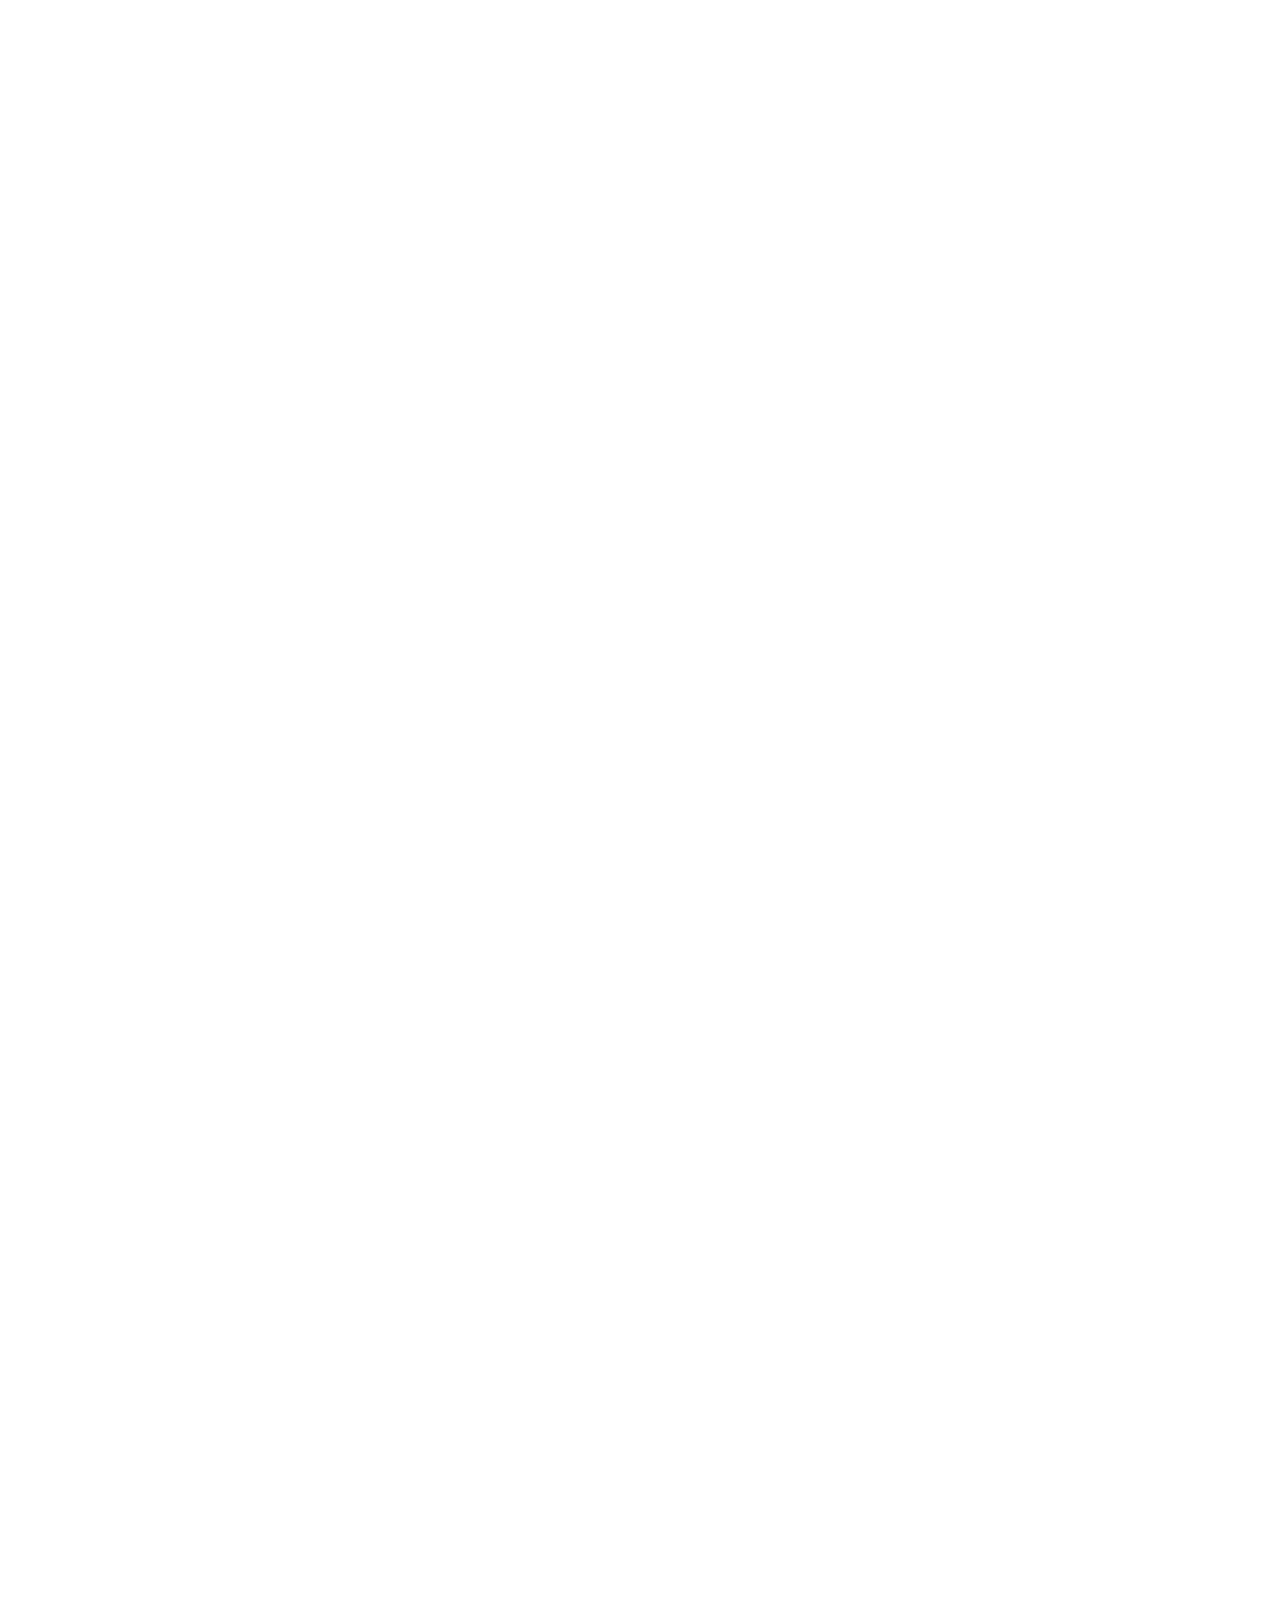
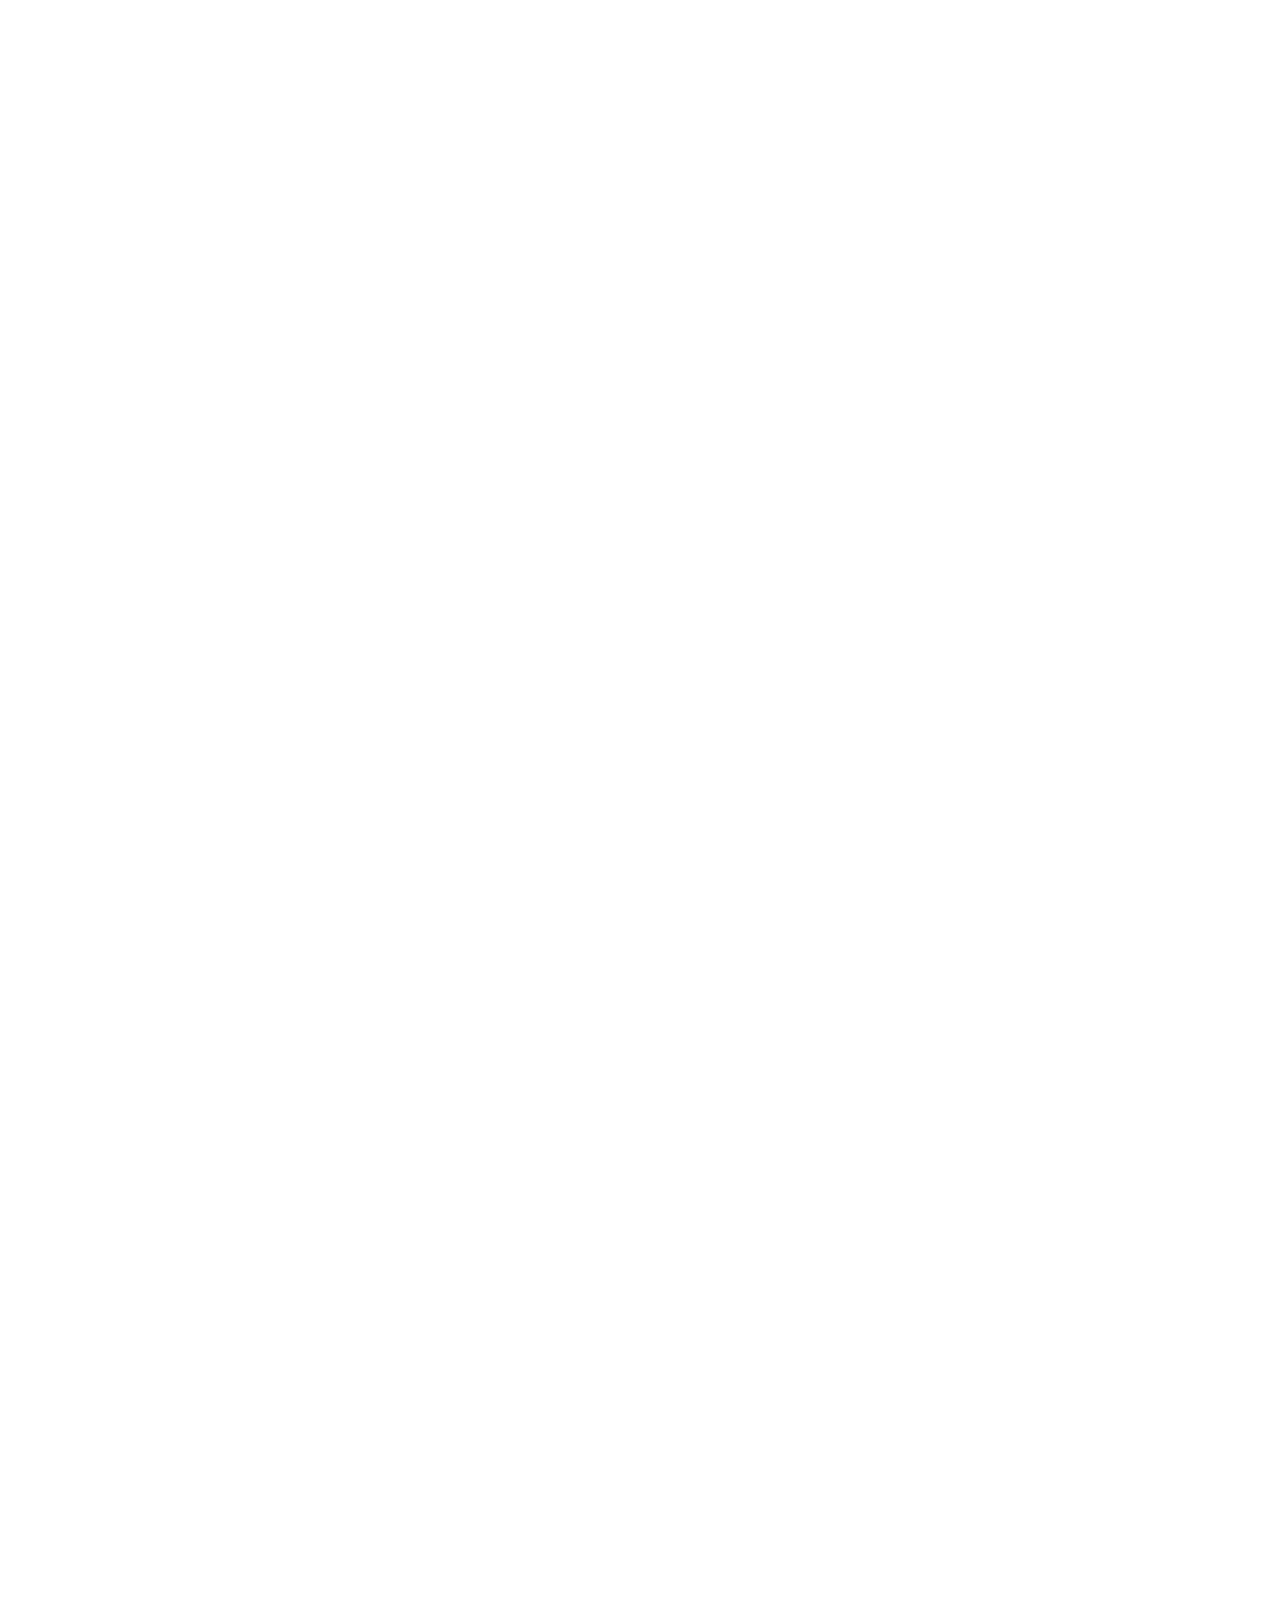
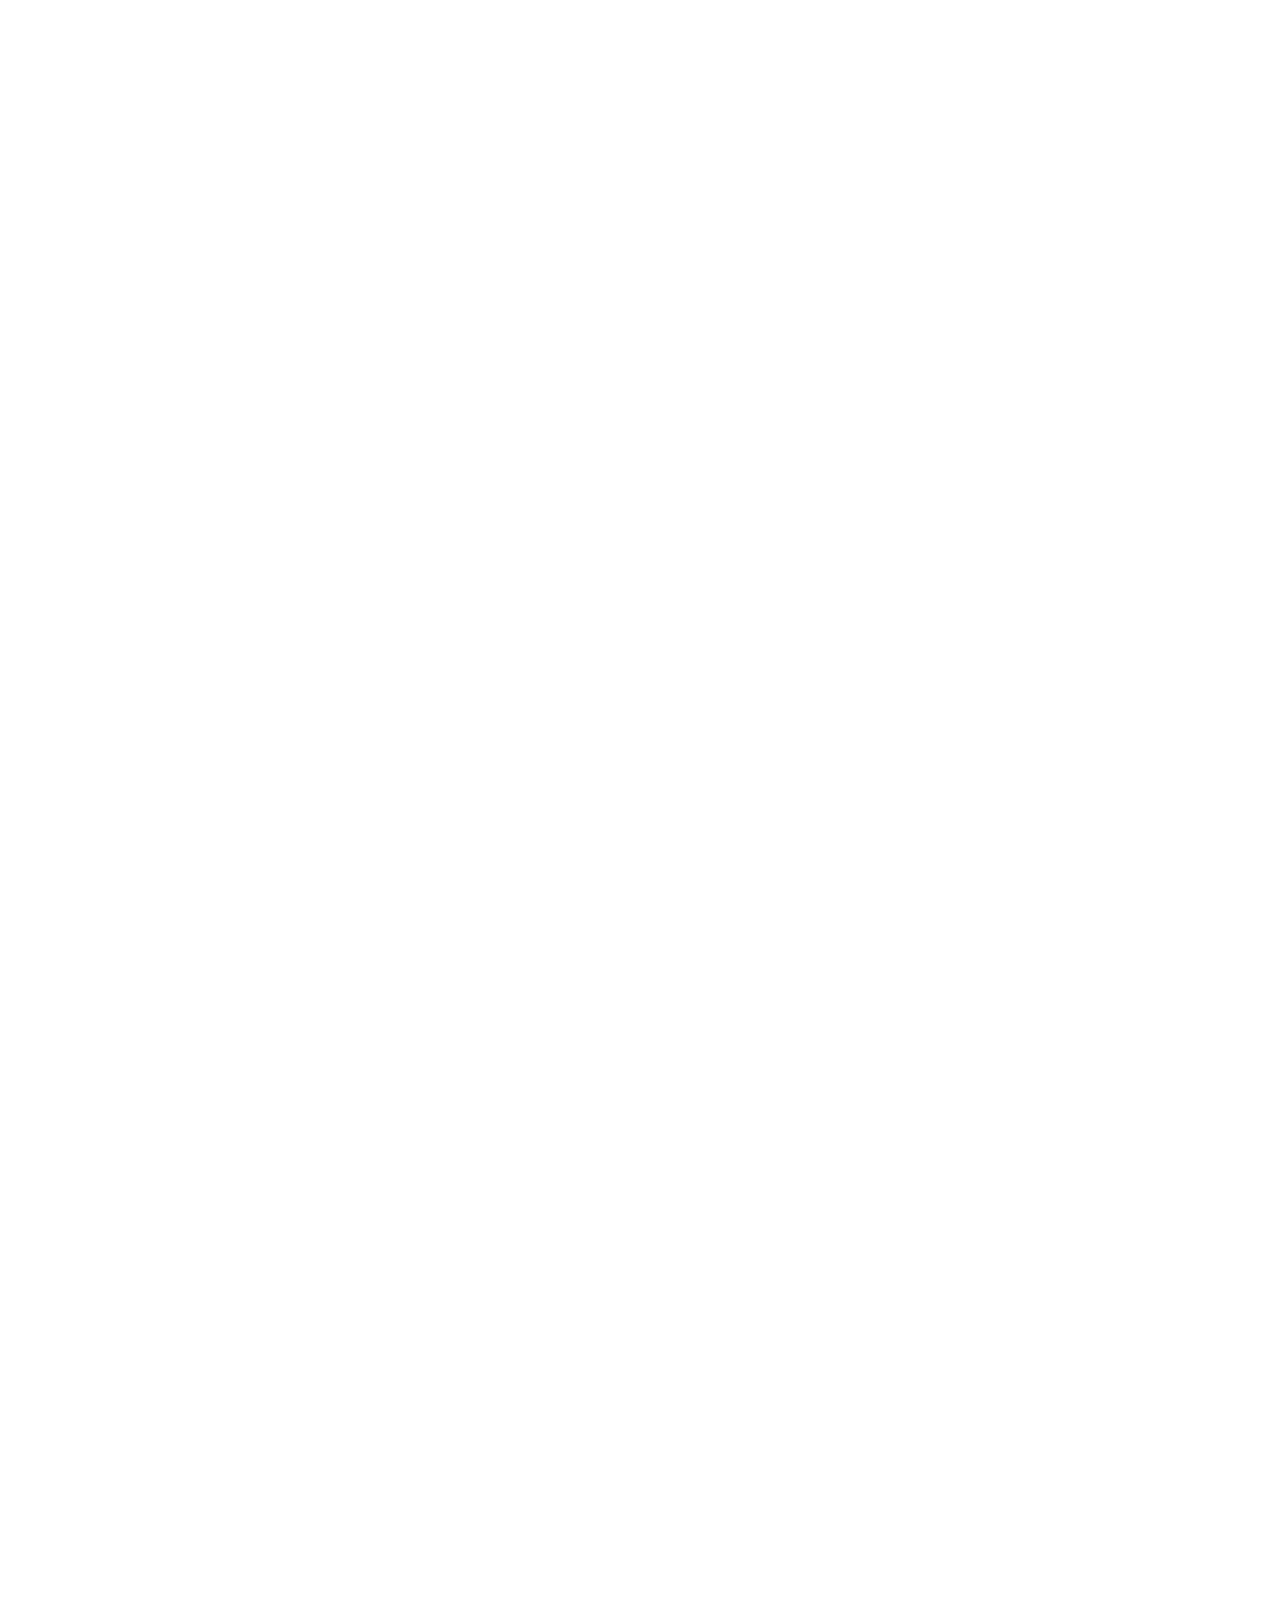
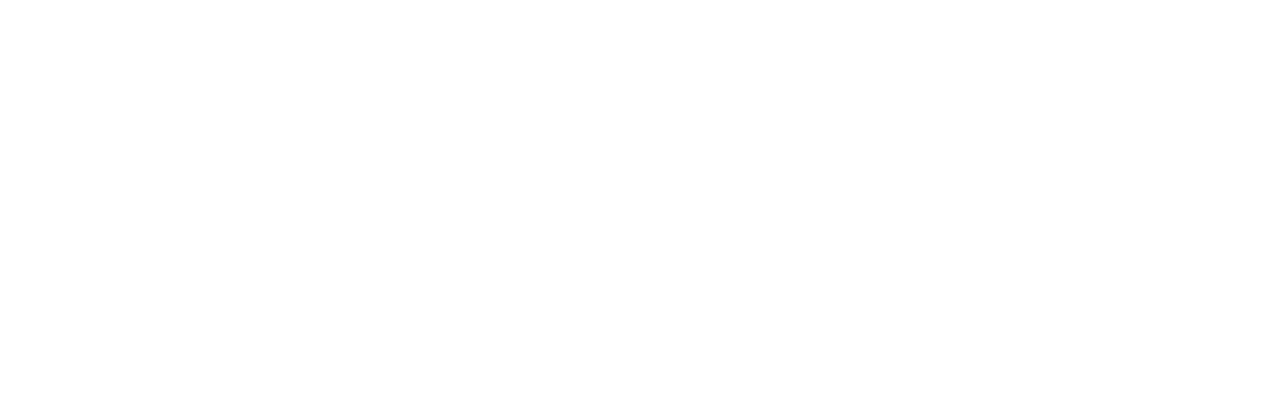
==== commit 79e92014: "quiz has been added to index page." ====
--- a/home-page.htm
+++ b/home-page.htm
@@ -40,9 +40,12 @@
                     visualising data structures
                     &<br> algorithms through animation
                 </p>
-                <img class="w-25"
-                    src="assets/img/University_of_Kalamoon_logo.jpg"
-                    alt="University of kalamoon logo">
+                <span class="logo"><a href="http://www.uok.edu.sy/"
+                        style="max-height: 135px;"><img
+                            src="http://www.uok.edu.sy/wp-content/uploads/2018/12/ezgif-4-9c1acde30246.gif"
+                            alt="جامعة القلمون الخاصة"
+                            title="ezgif-4-9c1acde30246" style="max-height:
+                            135px;"></a></span>
                 <hr class="w-50 ">
                 <iframe width="560" height="315"
                     src="https://www.youtube.com/embed/Hkqwf9J_qJM"
